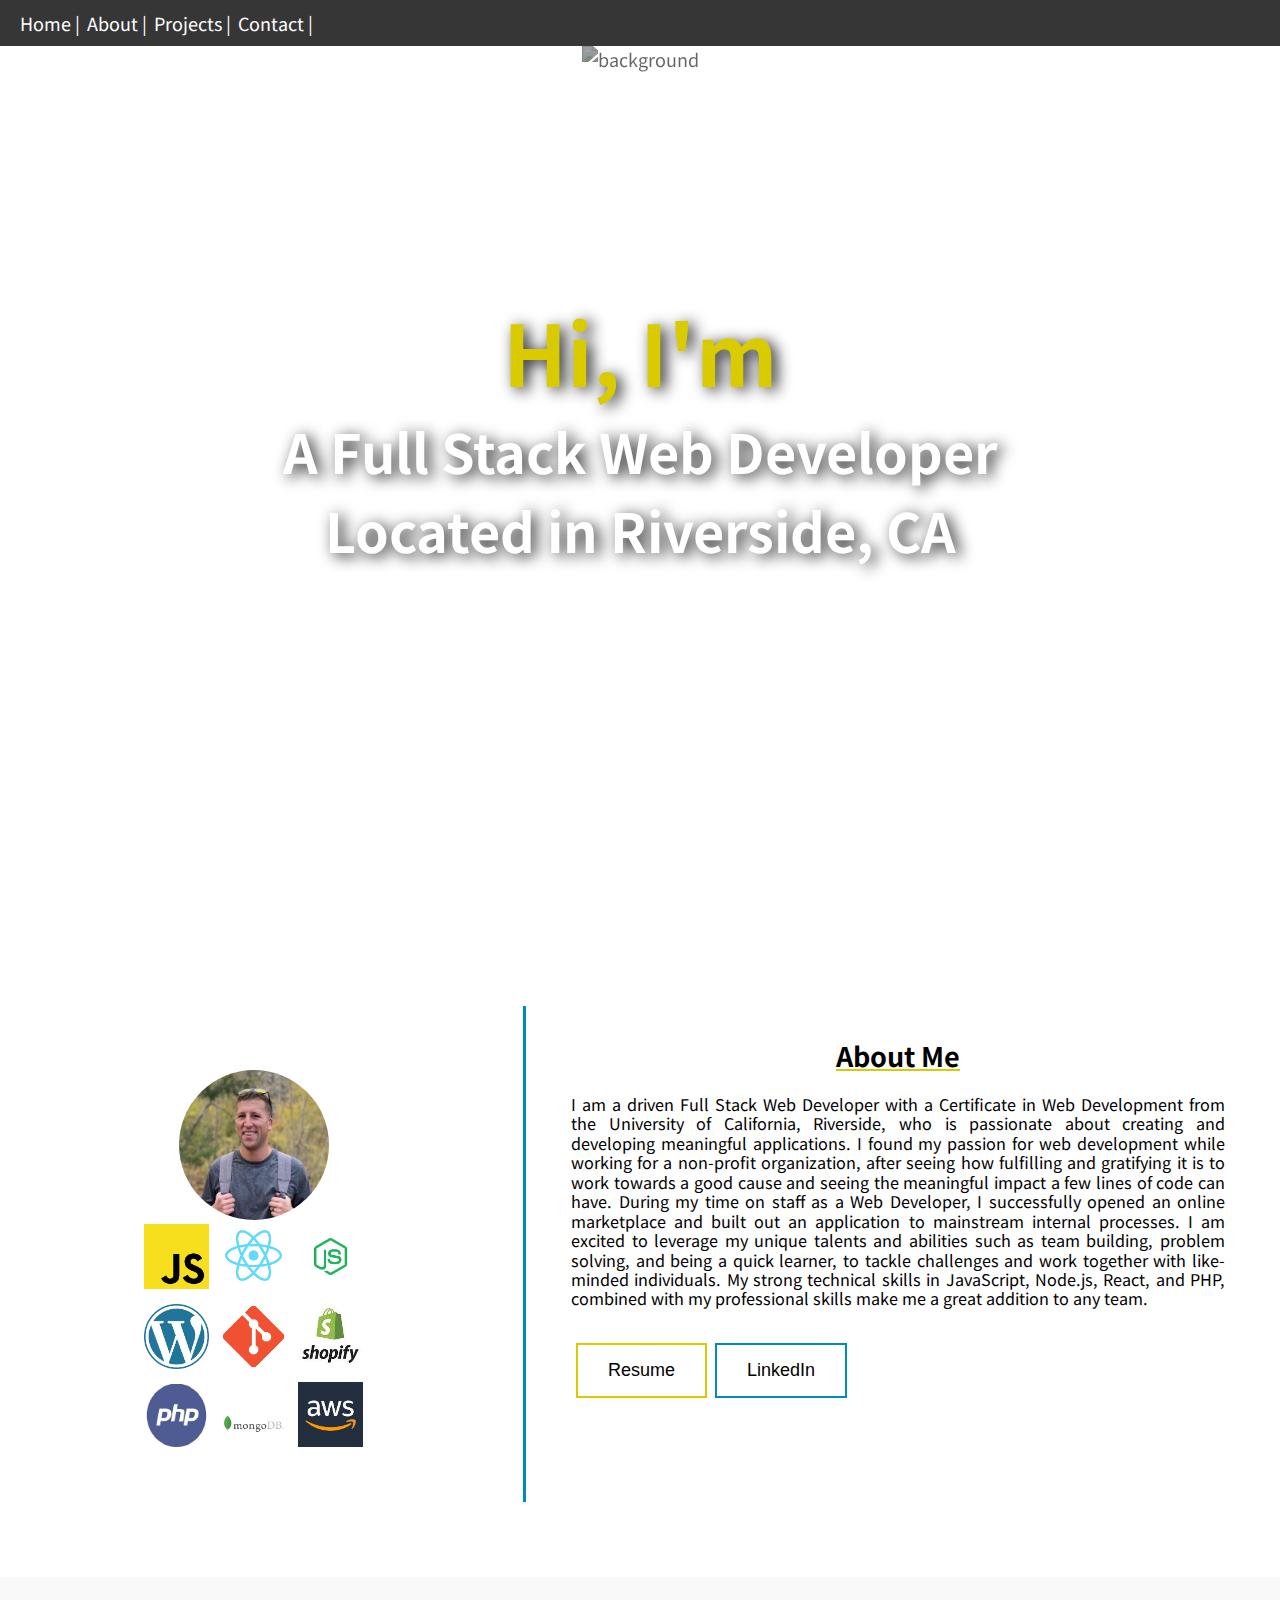
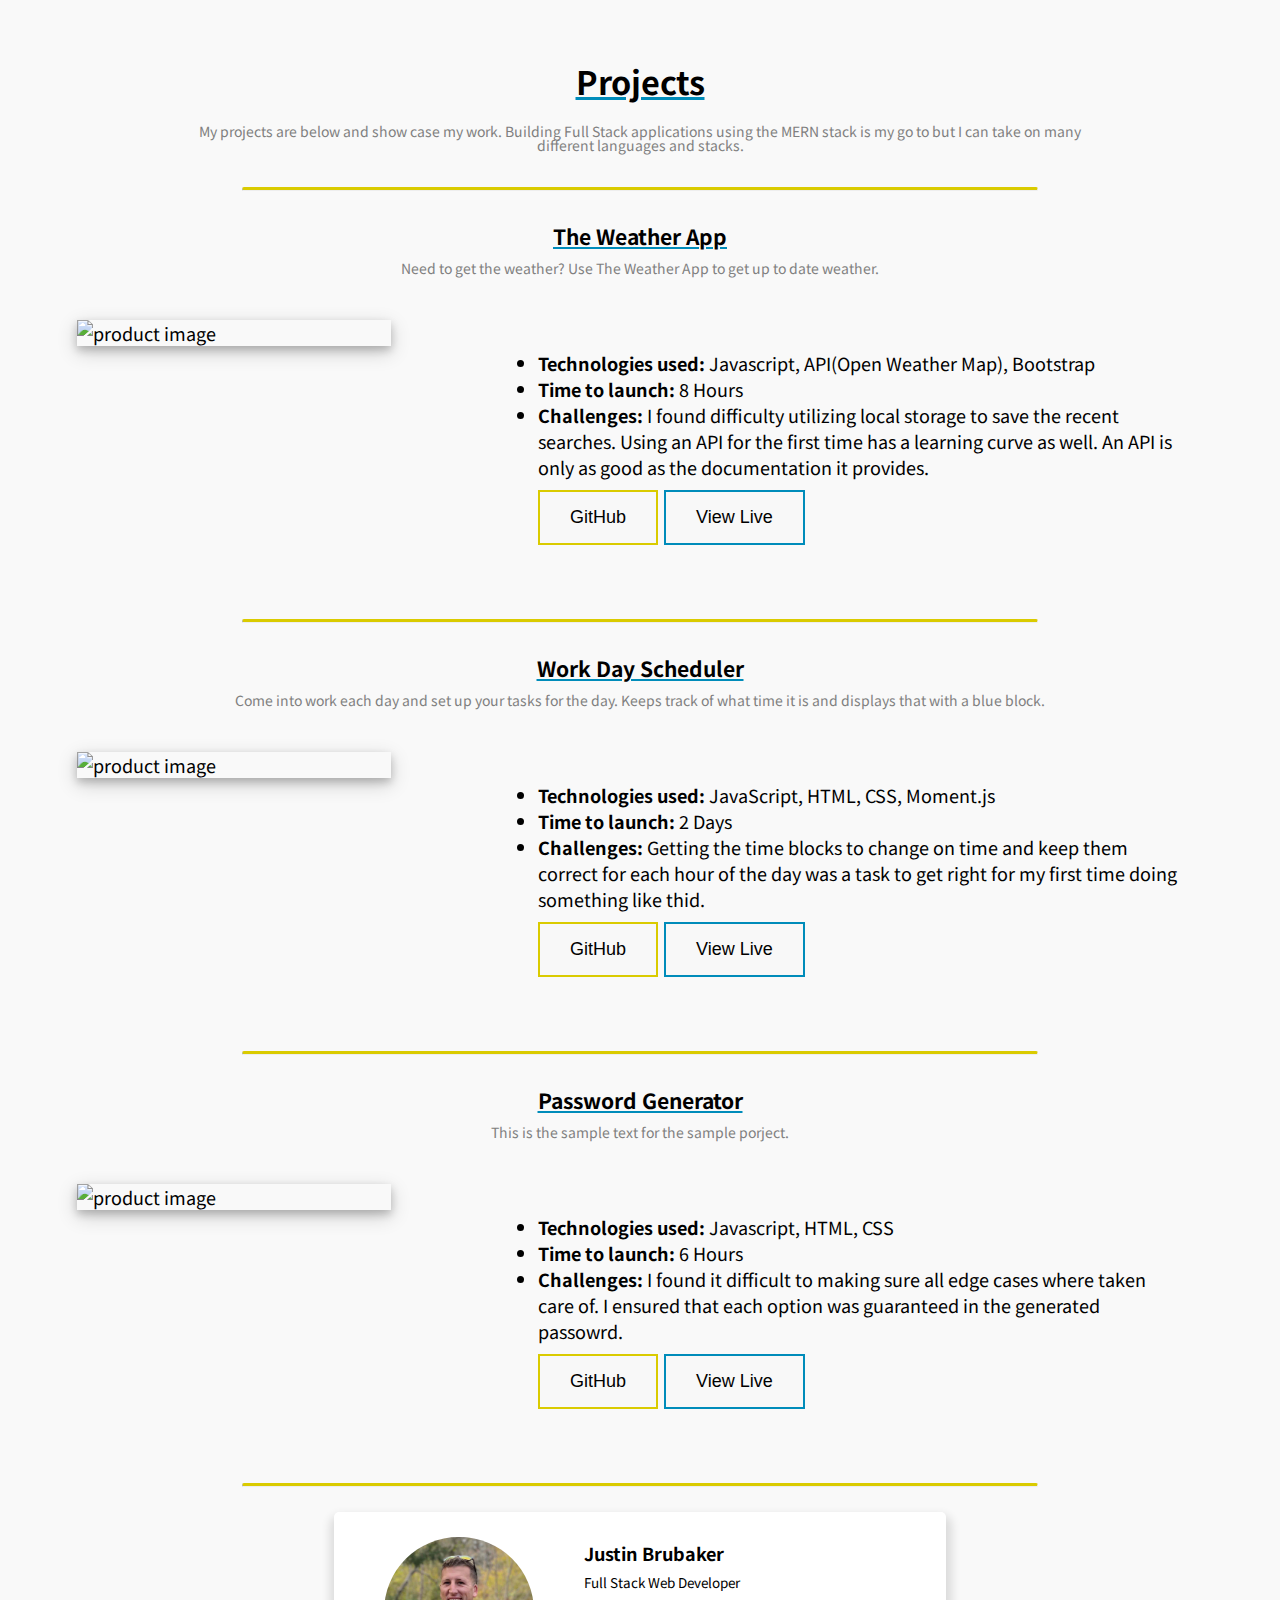
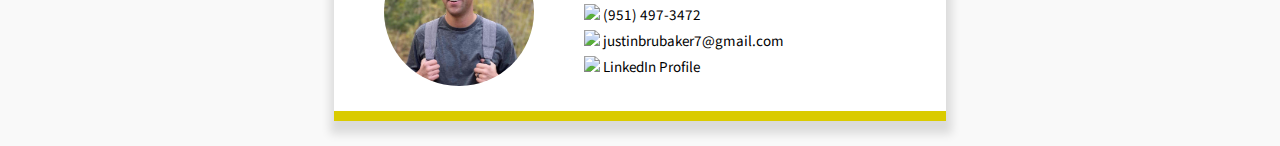
==== index.html @ 503195ec "links fixed" ====
<!DOCTYPE html>
<html lang="en">

<head>
    <meta charset="UTF-8">
    <meta name="viewport" content="width=device-width, initial-scale=1.0">
    <link href="./style/style.css" rel="stylesheet" type="text/css">
    <link rel="shortcut icon" type="image/jpg" href="./assets/favicon-32x32.png" />
    <link rel="stylesheet" href="https://use.fontawesome.com/releases/v5.15.3/css/all.css" integrity="sha384-SZXxX4whJ79/gErwcOYf+zWLeJdY/qpuqC4cAa9rOGUstPomtqpuNWT9wdPEn2fk" crossorigin="anonymous">
    <title>Justin Brubaker's Portfolio</title>
</head>

<body>
    <header>

        <nav>
            <a class="mobile-nav"></a>
            <ul>
                <li><a href="#top">Home</a></li>
                <li><a href="#about">About</a></li>
                <li><a href="#projects">Projects</a></li>
                <li><a href="#contact">Contact</a></li>
            </ul>
        </nav>

    </header>
    <div class="back">
        <div class="title">
            <h1 id="Main-title" class=""></h1>
            <h2 class="web-dev">A Full Stack Web Developer</h2>
            <h2 class="web-dev">Located in Riverside, CA</h2>
            <div class="arrow bounce">
                <a class="fas fa-angle-down fa-2x" id="arrow-link" href="#about"></a>
            </div>
        </div>
        <img class="background"
            src="https://images.unsplash.com/photo-1517148815978-75f6acaaf32c?ixlib=rb-1.2.1&ixid=MXwxMjA3fDB8MHxwaG90by1wYWdlfHx8fGVufDB8fHw%3D&auto=format&fit=crop&w=1350&q=80"
            alt="background">

    </div>

    <main>
        <section id="about">
            <div class="about-right">
                <h2>About Me</h2>
                <p>I am a driven Full Stack Web Developer with a Certificate in Web Development from the University of California,
                    Riverside, who is passionate about creating and developing meaningful applications. I found my passion for web
                    development while working for a non-profit organization, after seeing how fulfilling and gratifying it is to work
                    towards a good cause and seeing the meaningful impact a few lines of code can have. During my time on staff as a Web
                    Developer, I successfully opened an online marketplace and built out an application to mainstream internal
                    processes. I am excited to leverage my unique talents and abilities such as team building, problem solving, and
                    being a quick learner, to tackle challenges and work together with like-minded individuals. My strong technical
                    skills in JavaScript, Node.js, React, and PHP, combined with my professional skills make me a great addition to any
                    team. </p>

                <a href="#" target="_blank"><button class="button button1">Resume</button></a>
                <a href="https://www.linkedin.com/in/justin-brubaker-a78b80203/" target="_blank"> <button class="button button2">LinkedIn</button></a>
            </div>
            <div class="about-left">
                <h2 class="title-hidden">About Me</h2>
                <img src="./assets/myPhoto.jpg" alt="Justin Brubaker Photo" class="my-photo">

                <div class="gallery">
                    <img src="./assets/Javascript.png">
                    <img src="./assets/React.png">
                    <img src="./assets/nodeJS2.png">
                    <img src="./assets/wordpress.png">
                    <img src="./assets/git.png">
                    <img src="./assets/shopify.jfif">
                    <img src="./assets/php.png">
                    <img src="./assets/mongo.png">
                    <img src="./assets/aws.jfif">
                </div>
            </div>
        </section>
        <section class="projects">

            <h2 id="projects">Projects</h2>
            <p>My projects are below and show case my work. Building Full Stack applications using the MERN stack is
                my
                go to but I can take on many different languages and stacks.</p>
            <hr class="rounded">
            <div class="container">
                <h3>The Weather App</h3>
                <p>Need to get the weather? Use The Weather App to get up to date weather.</p>
                <div class="project-left">
                    <img src="assets\weatherDashboard mocup.png" alt="product image" class="product-img-1">
                </div>
                <div class="project-right">
                    <ul>
                        <li><strong>Technologies used:</strong> Javascript, API(Open Weather Map), Bootstrap</li>
                        <li><strong>Time to launch:</strong> 8 Hours</li>
                        <li><strong>Challenges:</strong> I found difficulty utilizing local storage to save the recent searches. 
                            Using an API for the first time has a learning curve as well. An API is only as good as the documentation it provides.
                        </li>
                    </ul>
                    <a href="https://github.com/JustinBrubaker7/Weather-Dashboard" target="_blank"><button class="button button1">GitHub</button></a>
                    <a href="https://justinbrubaker7.github.io/Weather-Dashboard/" target="_blank"><button class="button button2">View Live</button></a>
                </div>
            </div>
            <hr class="rounded">

            <div class="container">
                <h3>Work Day Scheduler</h3>
                <p>Come into work each day and set up your tasks for the day. Keeps track of what time it is and displays that with a blue block.</p>
                <div class="project-left">
                    <img src="https://media.giphy.com/media/N8yHnszrFJWX3sj7Jh/giphy.gif" alt="product image" class="product-img-1">
                </div>
                <div class="project-right">
                    <ul>
                        <li><strong>Technologies used:</strong> JavaScript, HTML, CSS, Moment.js</li>
                        <li><strong>Time to launch:</strong> 2 Days</li>
                        <li><strong>Challenges:</strong> Getting the time blocks to change on time and keep them correct for each hour of the day was a task to get right 
                            for my first time doing something like thid.
                        </li>
                    </ul>
                    <a href="https://github.com/JustinBrubaker7/Day-Planner" target="_blank"><button class="button button1">GitHub</button></a>
                    <a href="https://justinbrubaker7.github.io/Day-Planner/" target="_blank"><button class="button button2">View Live</button></a>
                </div>
            </div>
            <hr class="rounded">

            <div class="container">
                <h3>Password Generator</h3>
                <p>This is the sample text for the sample porject.</p>
                <div class="project-left">
                    <img src="https://media.giphy.com/media/FEXNQ1kunUDypLuLMf/giphy.gif" alt="product image" class="product-img-1">
                </div>
                <div class="project-right">
                    <ul>
                        <li><strong>Technologies used:</strong> Javascript, HTML, CSS</li>
                        <li><strong>Time to launch:</strong> 6 Hours</li>
                        <li><strong>Challenges:</strong> I found it difficult to making sure all edge cases where taken care of. 
                            I ensured that each option was guaranteed in the generated passowrd.

                        </li>
                    </ul>
                    <a href="https://github.com/JustinBrubaker7/Password-Generator" target="_blank"><button class="button button1">GitHub</button></a>
                    <a href="https://justinbrubaker7.github.io/Password-Generator/" target="_blank"><button class="button button2">View Live</button></a>
                </div>
            </div>
            <hr class="rounded">
        </section>
        <section class="mini-projects">

        </section>
        <section class="tech">

        </section>
        <section id="contact" class="contact">
            <div class="contact-box">
                <img src="./assets/myPhoto.jpg" alt="me" class="my-photo">
                <h4>Justin Brubaker</h4>
                <p>Full Stack Web Developer</p>
                <ul>
                    <li><a href="tel:951-497-3472"><img src="https://img.icons8.com/ios/20/000000/apple-phone.png" />
                            (951) 497-3472</a></li>
                    <li><a href="mailto:justinbrubaker7@gmail.com"><img
                                src="https://img.icons8.com/ios/20/000000/apple-mail.png" />
                            justinbrubaker7@gmail.com</a></li>
                    <li><a href="https://www.linkedin.com/in/justin-brubaker-a78b80203/" target="_blank"><img src="https://img.icons8.com/ios/20/000000/linkedin.png" /> LinkedIn Profile</a>
                    </li>
                </ul>
            </div>
        </section>
    </main>
    <footer>

    </footer>

</body>

<script src="http://code.jquery.com/jquery-1.11.3.min.js"></script>
<script src="main.js"></script>
</html>
---- style/style.css ----
@import url('https://fonts.googleapis.com/css2?family=Poppins:wght@300;400;500;600&display=swap');
@import url('https://fonts.googleapis.com/css2?family=Noto+Sans+JP:wght@300;500;900&family=Poppins:wght@300;400;500;600&display=swap');


* {
  padding: 0;
  margin: 0;
  scroll-behavior: smooth;
}

:root {
  --yellow: rgb(218, 203, 0);
  --blue: #008cba;
  --eggshell: rgba(248, 248, 248, 0.829);
}

body {
  /* background-color: rgb(233, 233, 233); */
  font-family: 'Noto Sans JP', sans-serif;
  width: 100%;
  font-size: 18px;
}


main {
  width: 100%;
  overflow: hidden;
}

/**********************
nav section
***********************/

header {
  background-color: rgb(54, 54, 54);
}

.contact-header {
  float: right;
  display: flex;
  justify-content: flex-end;
}

.contact-header li {
  list-style: none;
  padding: 10px 10px 10px 5px;
}

.contact-header li a {
  text-decoration: none;
  color: white;
  font-size: 75%;
}

/* Styling for the nav bar*/
/* nav {
} */

/* header{
  position: fixed;
  top: 0;
} */

nav ul {
  margin-left: 15px;
  padding: 10px 5px;
}

nav ul li {
  display: inline;
  list-style: none;
  padding: 0 3px 0 0;
}

nav ul li a {
  text-decoration: none;
  color: white;
}

nav ul li::after {
  content: " |";
  color: white;
}

li a:hover {
  color: grey;
}

.background::after {
  content: "";
  clear: both;
  display: table;
}

/**********************
Background image section
***********************/

.back {
  position: relative;
  text-align: center;
  height: 100vh;
  width: 100%;
  overflow: hidden;
}

.background {
  width: 100%;
  filter: brightness(40%);
}

.title {
  position: absolute;
  top: 55%;
  left: 50%;
  transform: translate(-50%, -50%);
  text-shadow: 5px 3px 15px rgb(27, 27, 27);

  color: white;
  width: 70%;
  z-index: 2;
}

.title h1 {
  color: var(--yellow);
  font-size: 470%;
}

.title h2 {
  font-size: 300%;
}
.back img {
  object-fit: cover;
  opacity: 0.6;
  height: 100%;
}

/**********************
about section
***********************/

.my-photo {
  width: 150px;
  border-radius: 400px;
  object-fit: cover;
}

.about-right {
  float: right;
  padding: 30px 20px 100px 20px;
  border-left: 3px solid var(--blue);
  width: 55%;
  margin: 0 10px;
}

.about-right h2 {
  text-align: center;
  text-decoration: underline var(--yellow);
  padding: 0 0 20px;
  margin-top: 0;
}

.about-right p {
  line-height: 1.2;
  font-size: 90%;
  text-align: justify;
  padding-bottom: 30px;
  padding: 0 25px 30px 25px;
}

/************/
.about-left {
  float: right;
  width: 30%;
  padding: 25px;
  margin: auto;
}

.about-left .my-photo {
  position: relative;
  margin-left: 75px;
  left: auto;
  right: auto;
}

.gallery img {
  height: auto;
  width: 65px;
  position: relative;
  left: 15%;
  margin: 4px;
}
.gallery {
  margin-top: 10px;
  width: 240px;
  clear: both;
}

.title-hidden {
  visibility: hidden;
}

#about {
  background-color: white;
  margin: 60px 0 75px 0;
}

#about::after {
  content: "";
  clear: both;
  display: table;
}

/* Button styling */
.button {
  border: none;
  color: var(--eggshell);
  padding: 15px 30px;
  text-align: center;
  text-decoration: none;
  display: inline-block;
  font-size: 18px;
  margin: 4px 2px;
  transition-duration: 0.4s;
  cursor: pointer;
}

.button a {
  text-decoration: none;
}

.button1 a,
.button2 a {
  color: black;
}


.button1 {
  background-color: white;
  color: black;
  border: 2px solid var(--yellow);
  margin-left: 30px;
}

.button1:hover {
  background-color: var(--yellow);
  color: white;
}

.projects .button1 {
  background-color: var(--eggshell);
  color: black;
  border: 2px solid var(--yellow);
  margin: 10px 0 0 0;
}

.projects .button2 {
  background-color: var(--eggshell);
  color: black;
  border: 2px solid var(--blue);
}

.button2 {
  background-color: white;
  color: black;
  border: 2px solid var(--blue);
}

.button2:hover {
  background-color: var(--blue);
  color: white;
}

/**********************
Projects section
***********************/

.projects {
  padding-top: 50px;
  margin: 50px 0 0 0;
  background-color: var(--eggshell);
}
.projects h2 {
  text-align: center;
  text-decoration: underline var(--blue);
  margin: 10px 0 0 0;
  font-size: 180%;
  padding: 20px 0 10px;
}

.projects p {
  line-height: 1;
  font-size: 14px;
  text-align: center;
  padding: 10px 15%;
  color: grey;
  margin: 0 0 25px;
}

hr.rounded {
  border-top: 3px solid var(--yellow);
  border-radius: 5px;
  width: 62%;
  margin: auto;
  clear: both;
}

.projects h3 {
  text-align: center;
  margin: 30px 0 0 0;
  text-decoration: underline var(--blue);
}

.product-img-1 {
  display: block;
  margin-left: auto;
  margin-right: auto;
  width: 70%;
  box-shadow: 0 4px 8px 0 rgba(0, 0, 0, 0.2), 0 6px 20px 0 rgba(0, 0, 0, 0.19);
}

.project-left {
  float: left;
  width: 35%;
  padding: 10px;
  margin: auto;
}

.project-right {
  float: left;
  padding: 10px 20px 20px 60px;
  /* border-left: 3px solid rgb(218, 203, 0, 0.1); */
  width: 50%;
  margin: 30px 10px 50px;
}

.project-right::after {
  clear: both;
}

/**********************
Contact section
***********************/

.contact {
  display: flex;
  width: 100%;
  justify-content: center;
  align-items: center;
  background-color: var(--eggshell);
}

.contact-box {
  background-color: white;
  padding: 25px 50px;
  border-radius: 5px 5px 0 0;
  border-bottom: 10px solid var(--yellow);
  width: 40%;
  text-align: left;
  box-shadow: 1px 8px 10px 5px rgba(0, 0, 0, 0.12);
  margin: 25px 0;
}

.my-photo {
  float: left;
  margin-right: 50px;
}

.contact-box ul li {
  list-style-type: none;
}

.contact-box ul li a {
  text-decoration: none;
  color: black;
}

.contact-box ul li a img {
  align-items: center;
}

.contact-box ul li a:hover {
  color: grey;
}
.contact-box h4,
.contact-box p,
.contact-box ul li {
  padding: 3px;
}

.contact-box p {
  margin-bottom: 6px;
}

.contact-box p,
.contact-box ul li {
  font-size: 75%;
}

/*    This is the typing animated effect*/
.web-dev {
  color: white;
  text-transform: none;
  animation: fadeIn ease-in 10s;
  -webkit-animation: fadeIn ease 10s;
  }
  
  @keyframes fadeIn {
  0% {opacity:0;}
  30% {opacity:0;}
  70% {opacity:0.9;}
  100% {opacity:1;}
  }
  
  @-moz-keyframes fadeIn {
  0% {opacity:0;}
  30% {opacity:0;}
  100% {opacity:1;}
  }
  
  @-webkit-keyframes fadeIn {
  0% {opacity:0;}
  30% {opacity:0;}
  100% {opacity:1;}
  }
  
  @-o-keyframes fadeIn {
  0% {opacity:0;}
  30% {opacity:0;}
  100% {opacity:1;}
  }
  
  @-ms-keyframes fadeIn {
  0% {opacity:0;}
  30% {opacity:0;}
  100% {opacity:1;}
  }

  /* Anitmated mouse scrolldown */

#arrow-link {
  color: white; 
  text-decoration: none; 
 }

.arrow {
 text-align: center;
 margin: 25% 0 8% 0;
}
.bounce {
 -moz-animation: bounce 2s infinite;
 -webkit-animation: bounce 2s infinite;
 animation: bounce 2s infinite;
}

@keyframes bounce {
 0%, 20%, 50%, 80%, 100% {
   transform: translateY(0);
 }
 40% {
   transform: translateY(-30px);
 }
 60% {
   transform: translateY(-15px);
 }
}

.hide {
 display: none;
}

.see {
 display: block;
}

/***********************************************************************************/
@media screen and (max-width: 768px) {


  body {
    width: 100%;
    margin: 0;
    padding: 0;
  }

  header nav{
    display: flex;
    justify-content: center;
  }


  nav ul {
    margin-left: 0;
    padding: 5px;
  }

  #about {
    width: 100%;
    display: flex;
    flex-direction: column-reverse;
    margin: 30px 0 30px 0;
  }
  .about-right {
    float: none;
    width: 100%;
    border: none;
    margin: 0;
    padding: 0;
    display: flex;
    justify-content: center;
    align-items: center;
    flex-direction: column;
  }

  .about-right p {
    margin: 0;
    padding: 0 8% 30px 8%;
    font-size: 100%;
  }
  .about-left {
    float: none;
    width: 100%;
    padding: 0;
    margin: 20px 0 0 0;
    justify-content: center;
    display: flex;
    align-items: center;
    flex-direction: column;
  }
  .about-left .my-photo {
    position: relative;
    left: auto;
    right: auto;
    margin: 0;
  }

  .about-right .button {
    width: 98%;
    font-size: 24px;
  }

  .about-right .button1 {
    margin-left: 0;
  }

  .about-left .my-photo {
    position: relative;
    left: 0;
    margin-right: 0;
  }

  .gallery {
    padding: 0;
  }

  .gallery img {
    left: 0;
    margin: 5px;
  }

  .title-hidden {
    visibility: visible;
    text-align: center;
    text-decoration: underline var(--yellow);
    padding: 0 0 20px;
    margin-top: 0;
    font-size: 200%;
  }

  .about-right h2 {
    visibility: hidden;
  }

  .title {
    position: absolute;
    top: 45%;
    left: 50%;
    transform: translate(-50%, -50%);
    text-shadow: 5px 3px 15px rgb(27, 27, 27);
    width: 90%;
  }

  .title h1 {
    font-size: 300%;
  }

  .title h2 {
    font-size: 200%;
  }


/*  Projects section */

  .projects p {
    padding: 10px 8%;
    font-size: 18px;
    margin: 0 0 10px;
  }

    .project-left {
      float: none;
      width: 99%;
      padding: 0;
      margin: 0;
  }

  .project-right{
    width: 80%;
    padding: 10px 10% 20px 10%;
  }

  .project-right ul li {
    padding: 5px;
    list-style: none;
    margin-left: 0;
  }

.projects h2{
  font-size: 200%;
}

  .projects h3 {
    margin: 70px 0 0 0;
    font-size: 140%;

}

.contact-box {
  width: 65%;
  margin: 70px 0 30px 0;
  display: flex;
  flex-direction: column;
  justify-content: center;
  align-items: center;
}

.my-photo {
  float: none;
  margin-right: 0;
}

.contact-box h4 {
  font-size: 120%;
}

.contact-box ul li {
  font-size: 80%;
}

}

@media screen and (min-width: 1300px) {
  .project-right {
    margin-bottom: 90px;
  }

  .project-left {
    width: 30%;
    margin-bottom: 30px;
  }
}
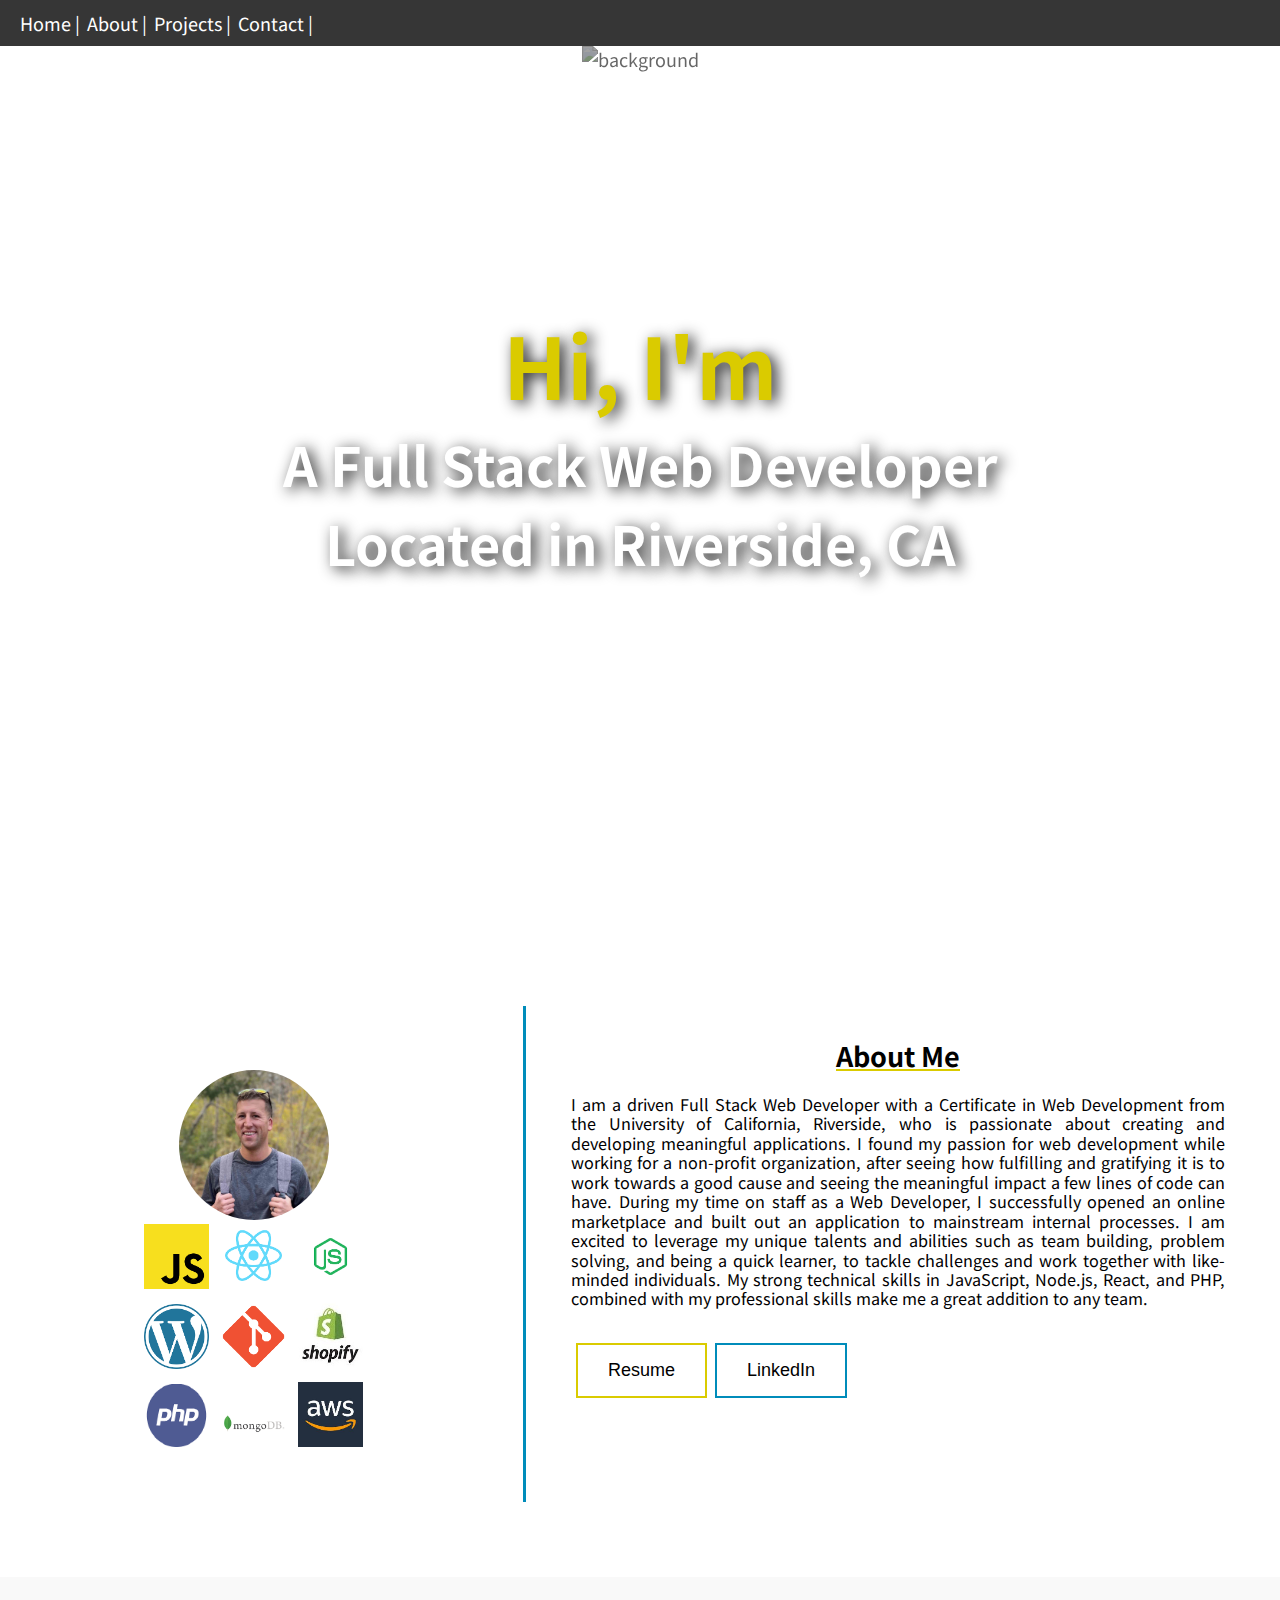
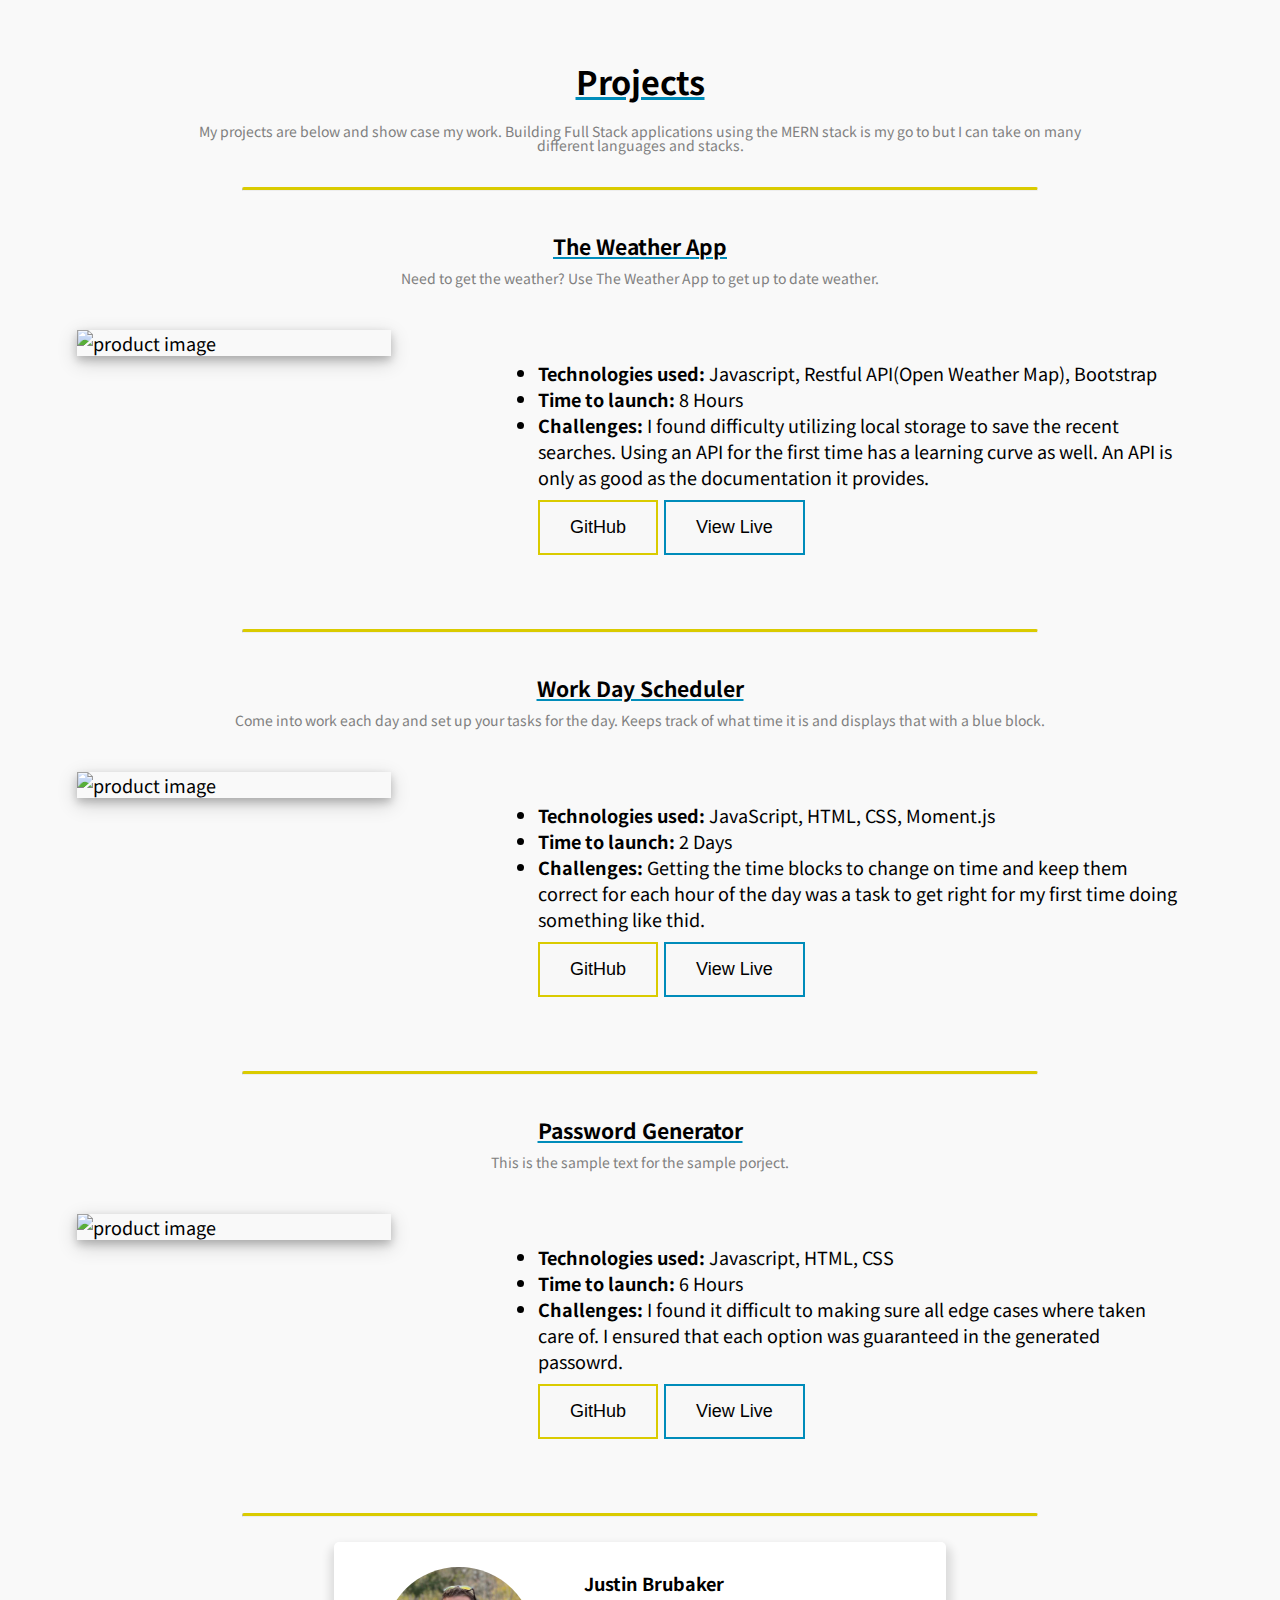
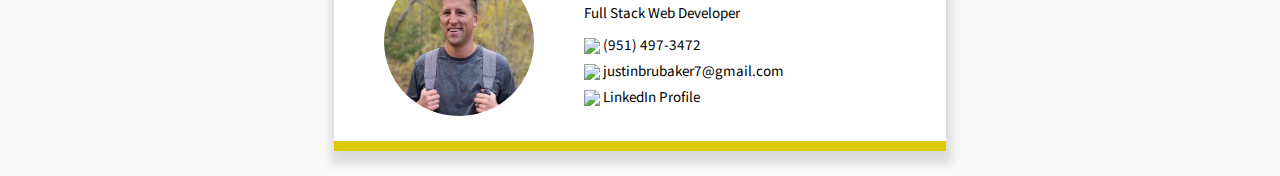
==== commit 55c65264: "added styling to projects, nav, and hero section" ====
--- a/index.html
+++ b/index.html
@@ -53,7 +53,7 @@
                     skills in JavaScript, Node.js, React, and PHP, combined with my professional skills make me a great addition to any
                     team. </p>
 
-                <a href="#" target="_blank"><button class="button button1">Resume</button></a>
+                <a href="#" target="_blank"></a><button class="button button1">Resume</button></a>
                 <a href="https://www.linkedin.com/in/justin-brubaker-a78b80203/" target="_blank"> <button class="button button2">LinkedIn</button></a>
             </div>
             <div class="about-left">
@@ -88,7 +88,7 @@
                 </div>
                 <div class="project-right">
                     <ul>
-                        <li><strong>Technologies used:</strong> Javascript, API(Open Weather Map), Bootstrap</li>
+                        <li><strong>Technologies used:</strong> Javascript, Restful API(Open Weather Map), Bootstrap</li>
                         <li><strong>Time to launch:</strong> 8 Hours</li>
                         <li><strong>Challenges:</strong> I found difficulty utilizing local storage to save the recent searches. 
                             Using an API for the first time has a learning curve as well. An API is only as good as the documentation it provides.
@@ -153,12 +153,12 @@
                 <h4>Justin Brubaker</h4>
                 <p>Full Stack Web Developer</p>
                 <ul>
-                    <li><a href="tel:951-497-3472"><img src="https://img.icons8.com/ios/20/000000/apple-phone.png" />
+                    <li><a class="contact-link" href="tel:951-497-3472"><img src="https://img.icons8.com/ios/20/000000/apple-phone.png" />
                             (951) 497-3472</a></li>
-                    <li><a href="mailto:justinbrubaker7@gmail.com"><img
+                    <li><a class="contact-link" href="mailto:justinbrubaker7@gmail.com"><img
                                 src="https://img.icons8.com/ios/20/000000/apple-mail.png" />
                             justinbrubaker7@gmail.com</a></li>
-                    <li><a href="https://www.linkedin.com/in/justin-brubaker-a78b80203/" target="_blank"><img src="https://img.icons8.com/ios/20/000000/linkedin.png" /> LinkedIn Profile</a>
+                    <li><a class="contact-link" href="https://www.linkedin.com/in/justin-brubaker-a78b80203/" target="_blank"><img src="https://img.icons8.com/ios/20/000000/linkedin.png" /> LinkedIn Profile</a>
                     </li>
                 </ul>
             </div>
--- a/style/style.css
+++ b/style/style.css
@@ -307,7 +307,7 @@
 
 .projects h3 {
   text-align: center;
-  margin: 30px 0 0 0;
+  margin: 40px 0 0 0;
   text-decoration: underline var(--blue);
 }
 
@@ -397,6 +397,11 @@
   font-size: 75%;
 }
 
+
+.contact-link img {
+  margin-bottom: -4px;
+}
+
 /*    This is the typing animated effect*/
 .web-dev {
   color: white;
@@ -445,7 +450,7 @@
 
 .arrow {
  text-align: center;
- margin: 25% 0 8% 0;
+ margin: 22% 0 8% 0;
 }
 .bounce {
  -moz-animation: bounce 2s infinite;
@@ -474,7 +479,7 @@
 }
 
 /***********************************************************************************/
-@media screen and (max-width: 768px) {
+@media screen and (max-width: 848px) {
 
 
   body {
@@ -492,8 +497,8 @@
   nav ul {
     margin-left: 0;
     padding: 5px;
-  }
-
+    margin: 5px;
+  }
   #about {
     width: 100%;
     display: flex;
@@ -534,8 +539,8 @@
     margin: 0;
   }
 
-  .about-right .button {
-    width: 98%;
+  .about-right .butaton {
+    width: 98% !important;
     font-size: 24px;
   }
 
@@ -647,15 +652,23 @@
   font-size: 80%;
 }
 
+.arrow {
+  margin: 26% 0 8% 0;
+ }
+
 }
 
 @media screen and (min-width: 1300px) {
   .project-right {
-    margin-bottom: 90px;
+    margin-bottom: 110px;
   }
 
   .project-left {
     width: 30%;
     margin-bottom: 30px;
   }
+
+  .arrow {
+    margin: 29% 0 8% 0;
+   }
 }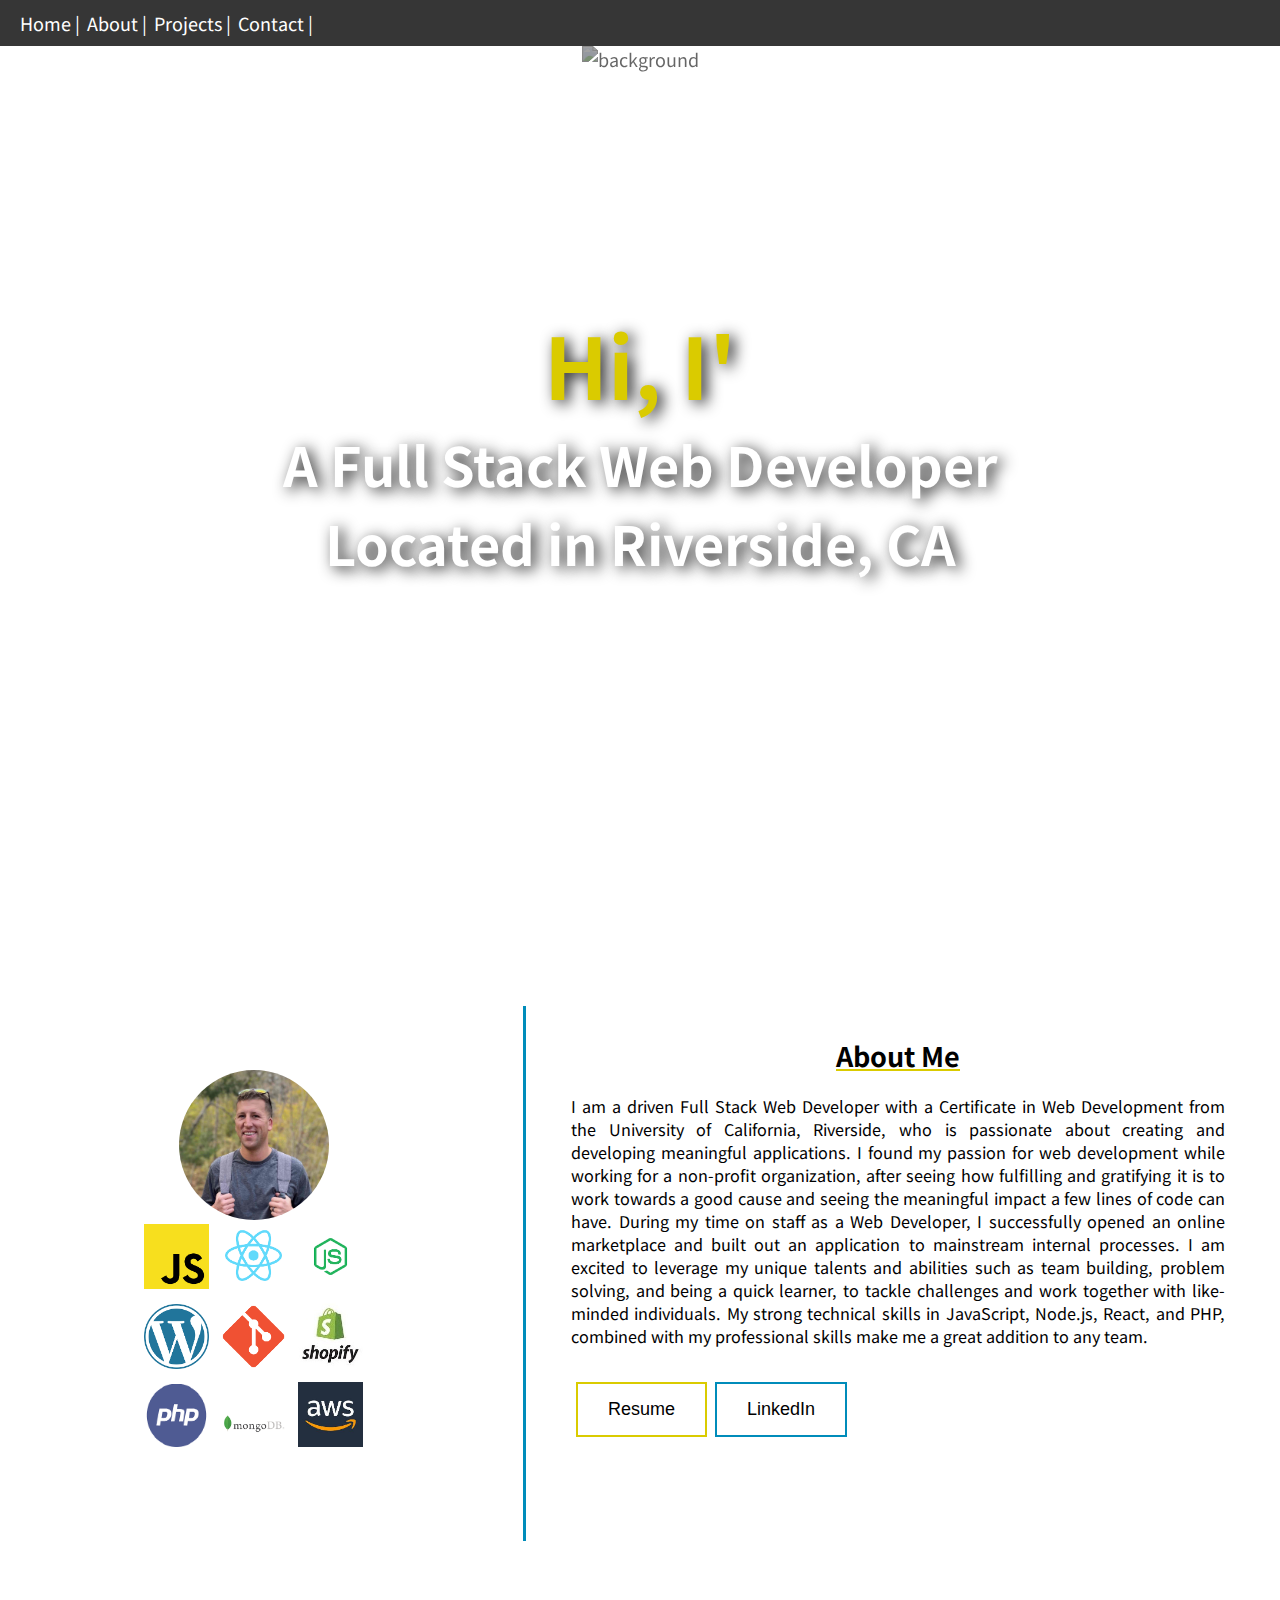
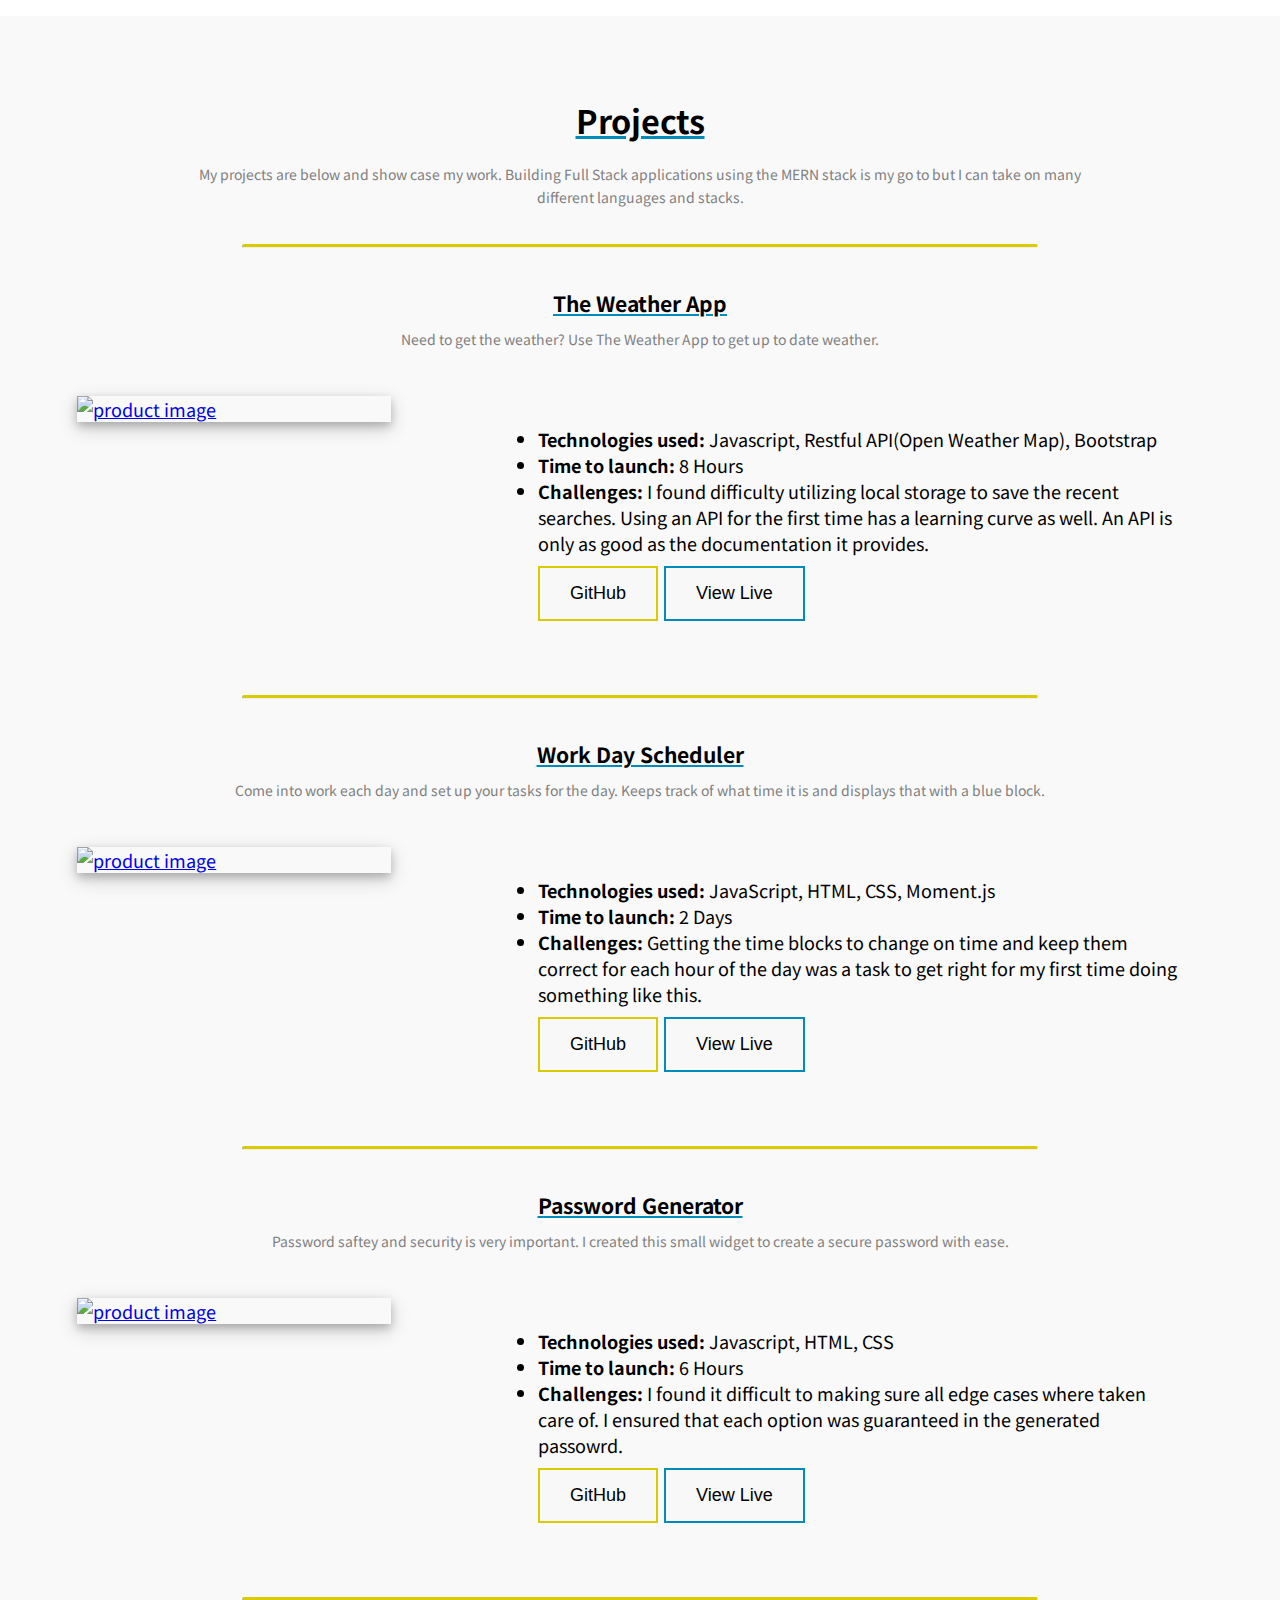
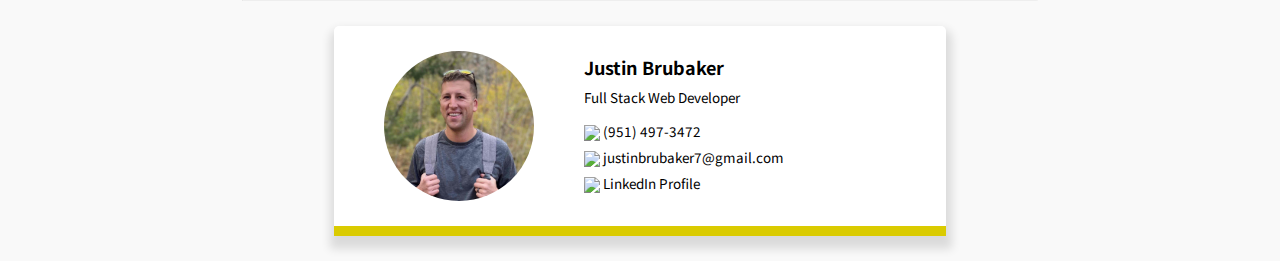
==== commit ece50855: "typos and text corrections" ====
--- a/index.html
+++ b/index.html
@@ -84,7 +84,9 @@
                 <h3>The Weather App</h3>
                 <p>Need to get the weather? Use The Weather App to get up to date weather.</p>
                 <div class="project-left">
+                    <a href="https://justinbrubaker7.github.io/Weather-Dashboard/" target="_blank">
                     <img src="assets\weatherDashboard mocup.png" alt="product image" class="product-img-1">
+                </a>
                 </div>
                 <div class="project-right">
                     <ul>
@@ -104,14 +106,16 @@
                 <h3>Work Day Scheduler</h3>
                 <p>Come into work each day and set up your tasks for the day. Keeps track of what time it is and displays that with a blue block.</p>
                 <div class="project-left">
+                    <a href="https://justinbrubaker7.github.io/Day-Planner/" target="_blank">
                     <img src="https://media.giphy.com/media/N8yHnszrFJWX3sj7Jh/giphy.gif" alt="product image" class="product-img-1">
+                </a>
                 </div>
                 <div class="project-right">
                     <ul>
                         <li><strong>Technologies used:</strong> JavaScript, HTML, CSS, Moment.js</li>
                         <li><strong>Time to launch:</strong> 2 Days</li>
                         <li><strong>Challenges:</strong> Getting the time blocks to change on time and keep them correct for each hour of the day was a task to get right 
-                            for my first time doing something like thid.
+                            for my first time doing something like this.
                         </li>
                     </ul>
                     <a href="https://github.com/JustinBrubaker7/Day-Planner" target="_blank"><button class="button button1">GitHub</button></a>
@@ -122,9 +126,11 @@
 
             <div class="container">
                 <h3>Password Generator</h3>
-                <p>This is the sample text for the sample porject.</p>
+                <p>Password saftey and security is very important. I created this small widget to create a secure password with ease.</p>
                 <div class="project-left">
-                    <img src="https://media.giphy.com/media/FEXNQ1kunUDypLuLMf/giphy.gif" alt="product image" class="product-img-1">
+                    <a href="https://justinbrubaker7.github.io/Password-Generator/" target="_blank">
+                    <img src="https://media.giphy.com/media/FEXNQ1kunUDypLuLMf/giphy.gif" alt="product image" class="product-img-1" href="https://justinbrubaker7.github.io/Password-Generator/" target="_blank">
+                </a>
                 </div>
                 <div class="project-right">
                     <ul>
--- a/style/style.css
+++ b/style/style.css
@@ -21,9 +21,13 @@
   font-size: 18px;
 }
 
+p {
+  line-height: 23px !important;
+}
+
 
 main {
-  width: 100%;
+  max-width: 100%;
   overflow: hidden;
 }
 
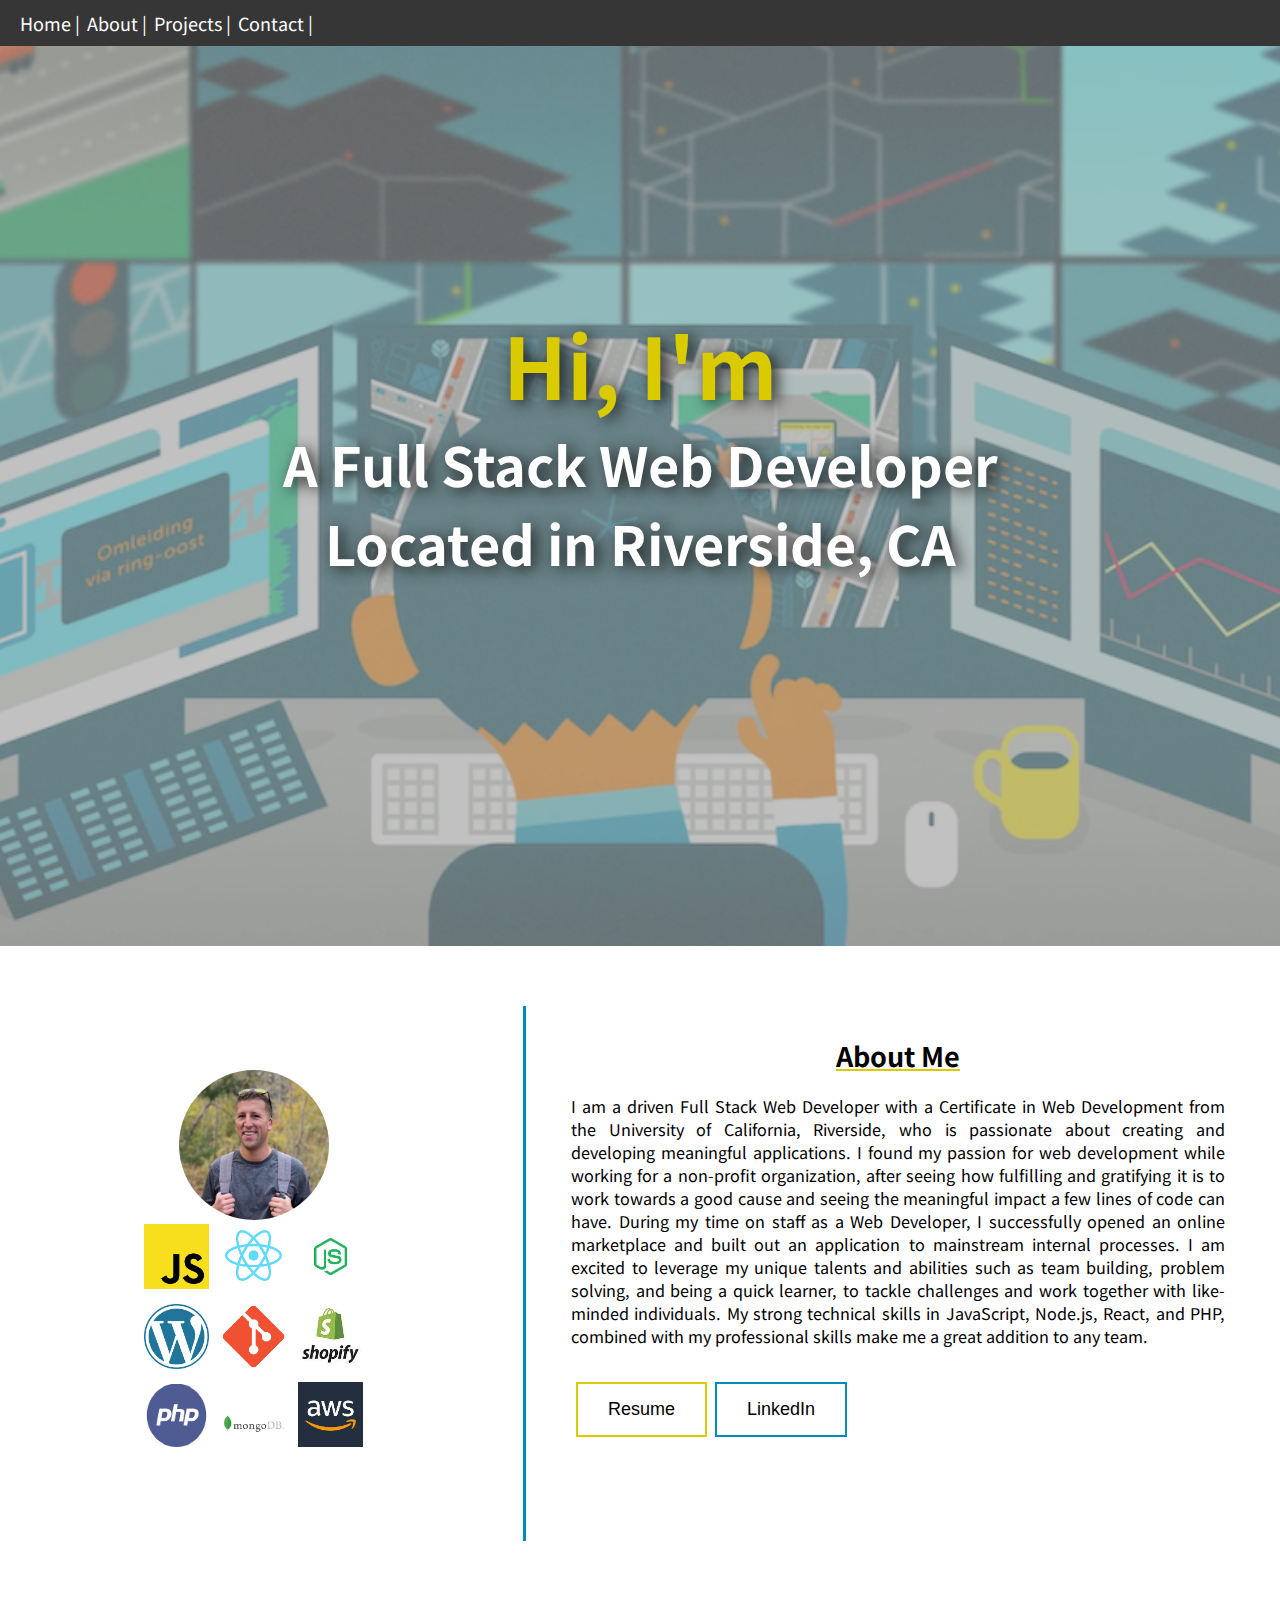
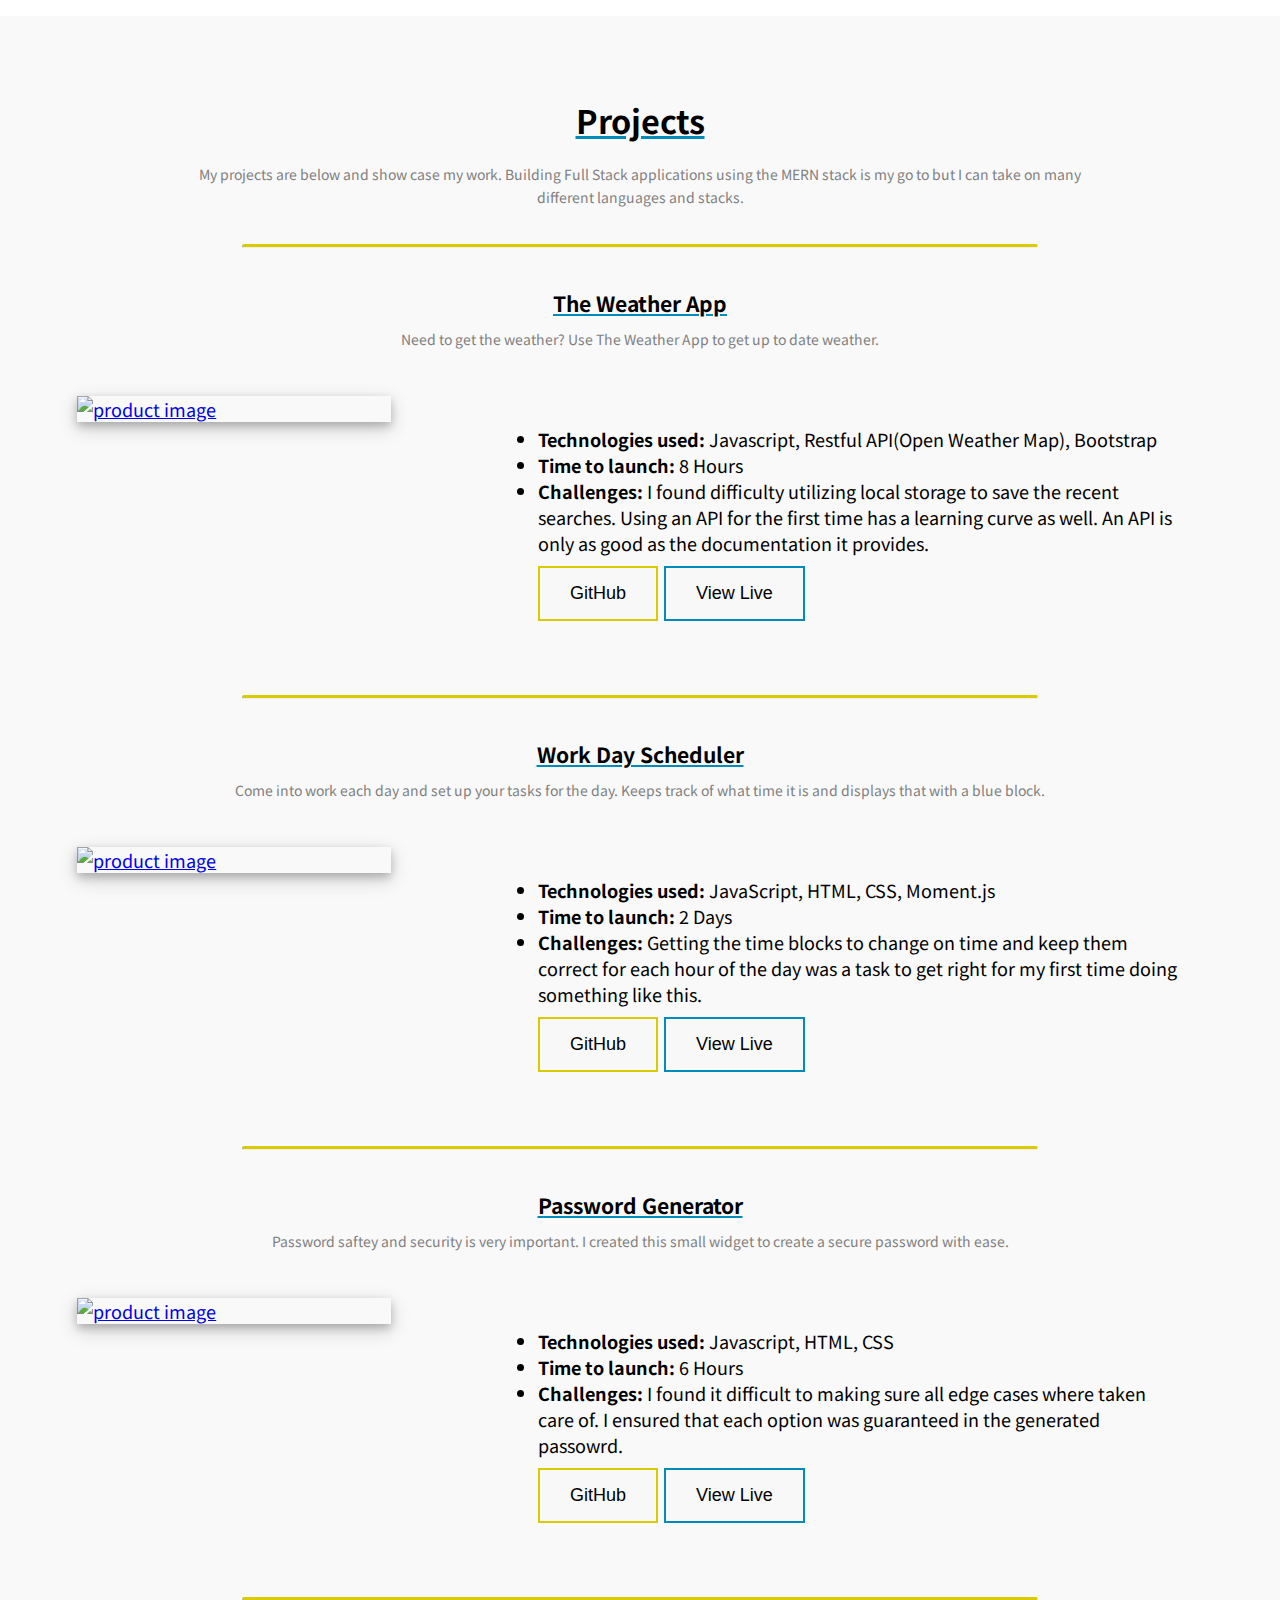
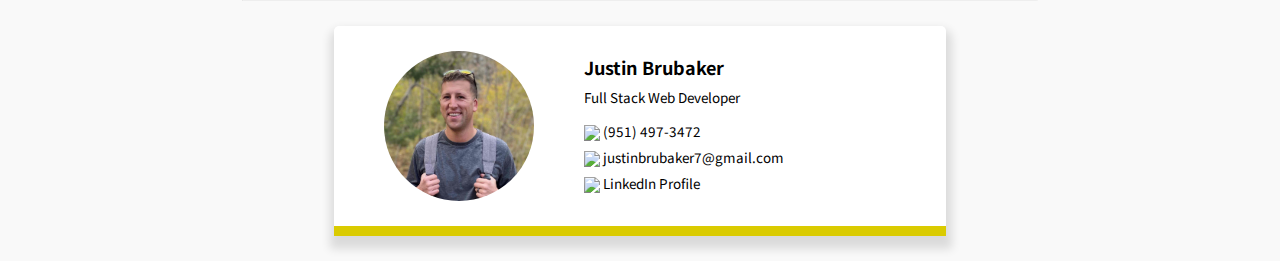
==== commit c31e0e20: "changed background" ====
--- a/index.html
+++ b/index.html
@@ -34,7 +34,7 @@
             </div>
         </div>
         <img class="background"
-            src="https://images.unsplash.com/photo-1517148815978-75f6acaaf32c?ixlib=rb-1.2.1&ixid=MXwxMjA3fDB8MHxwaG90by1wYWdlfHx8fGVufDB8fHw%3D&auto=format&fit=crop&w=1350&q=80"
+            src="assets\LRA_screenshot_14.png"
             alt="background">
 
     </div>
--- a/style/style.css
+++ b/style/style.css
@@ -110,7 +110,7 @@
 
 .background {
   width: 100%;
-  filter: brightness(40%);
+  filter: brightness(60%);
 }
 
 .title {
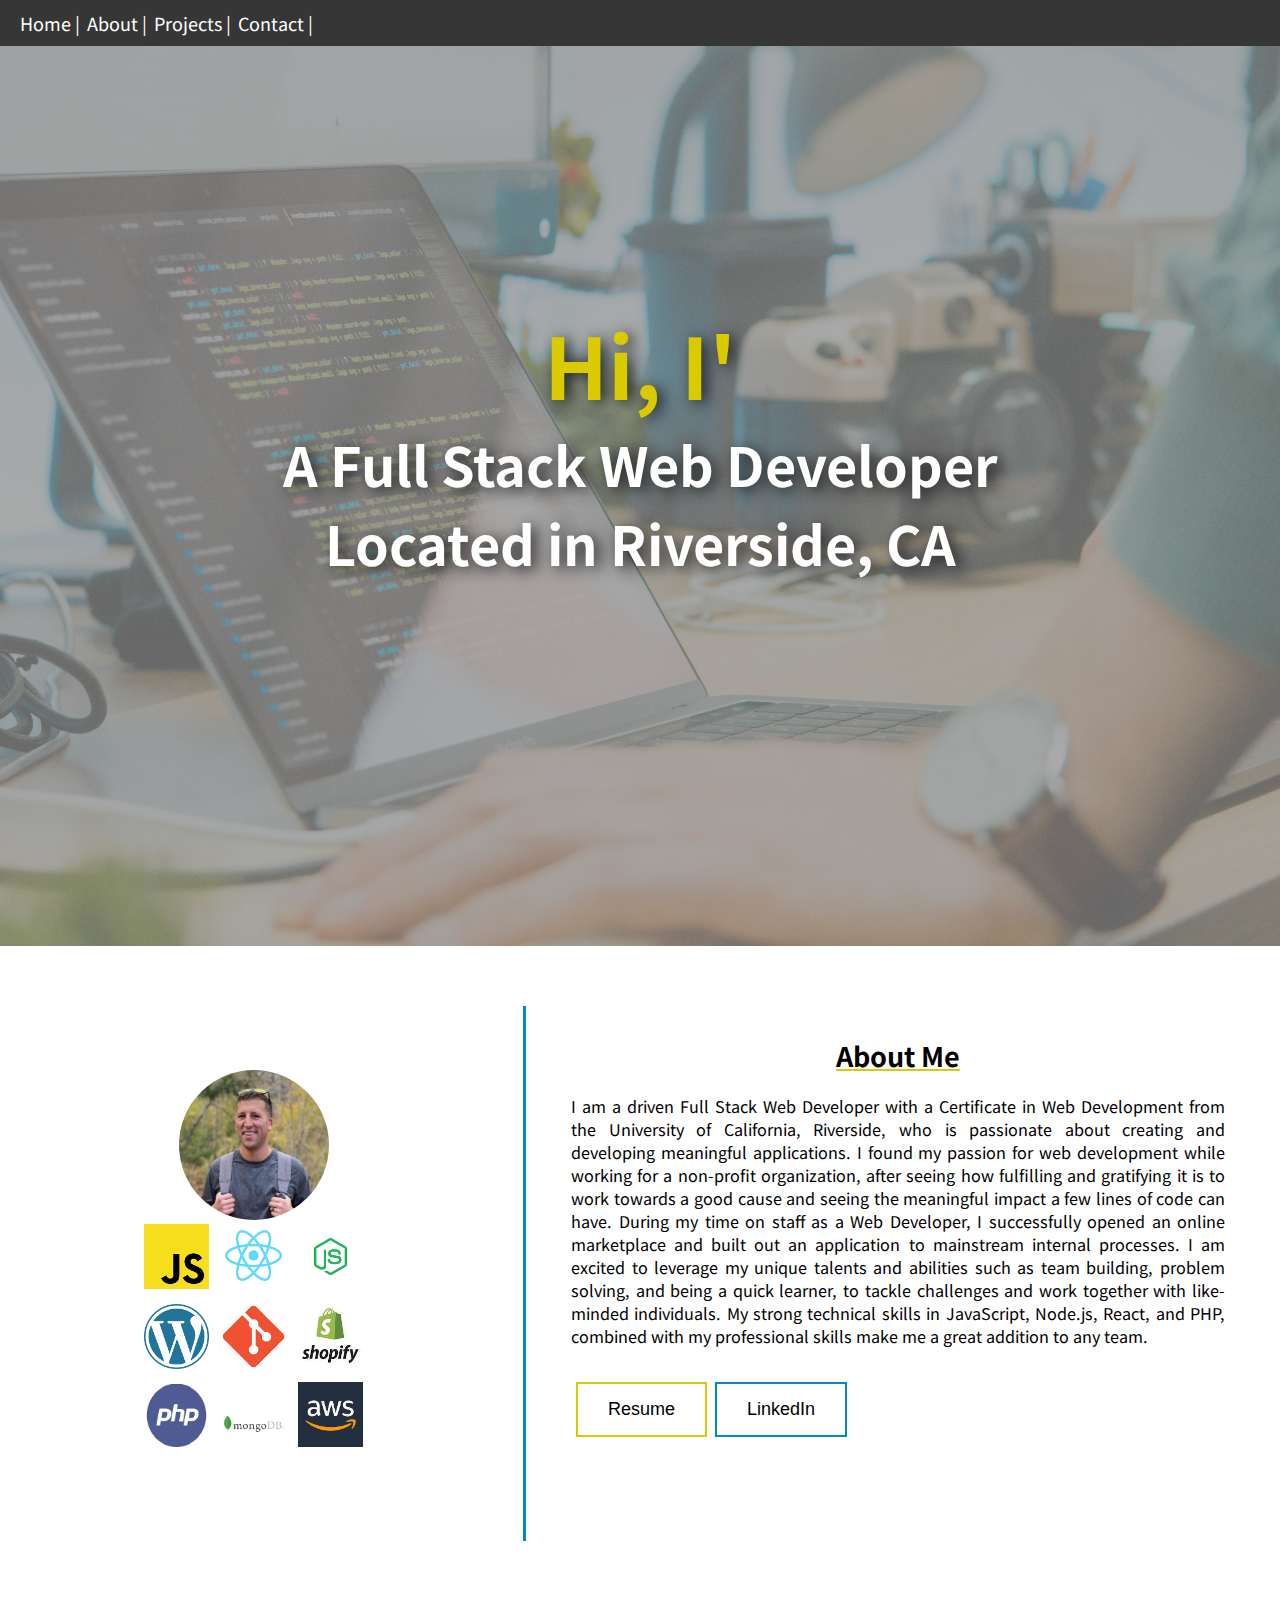
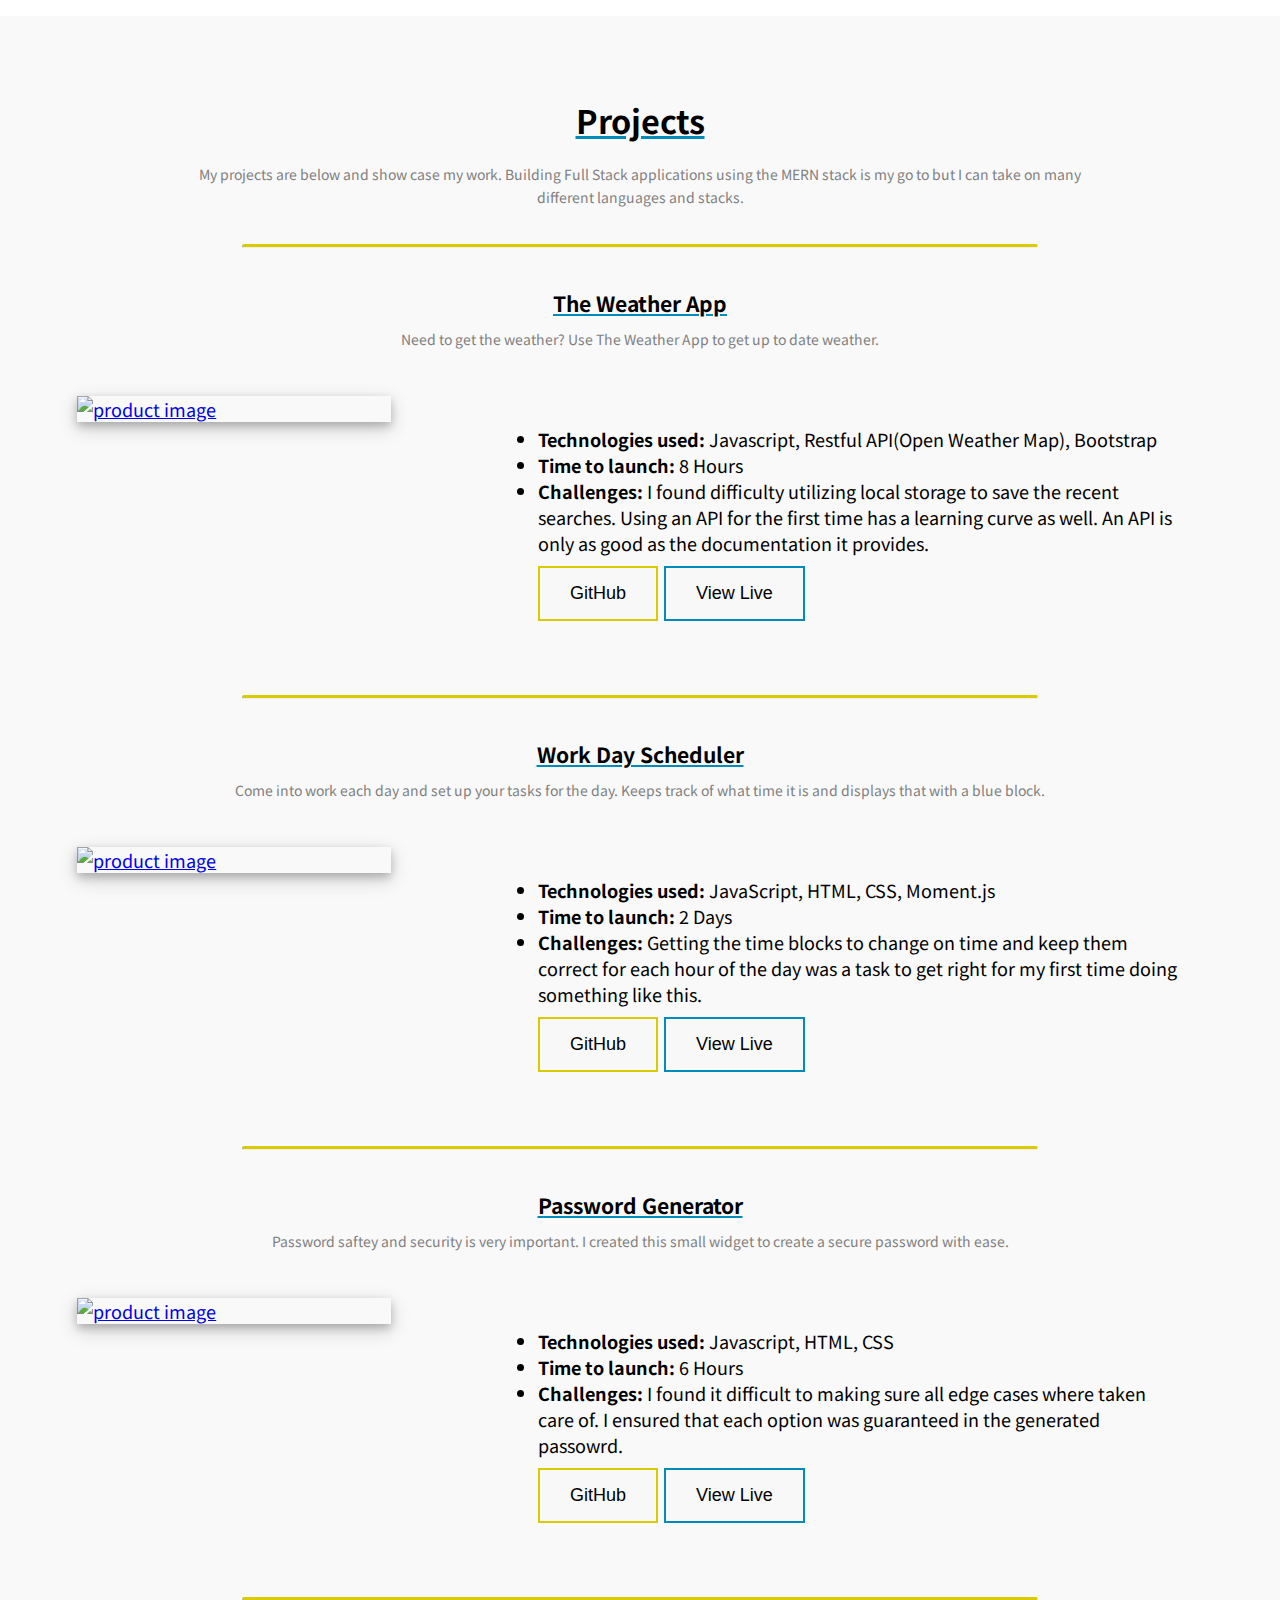
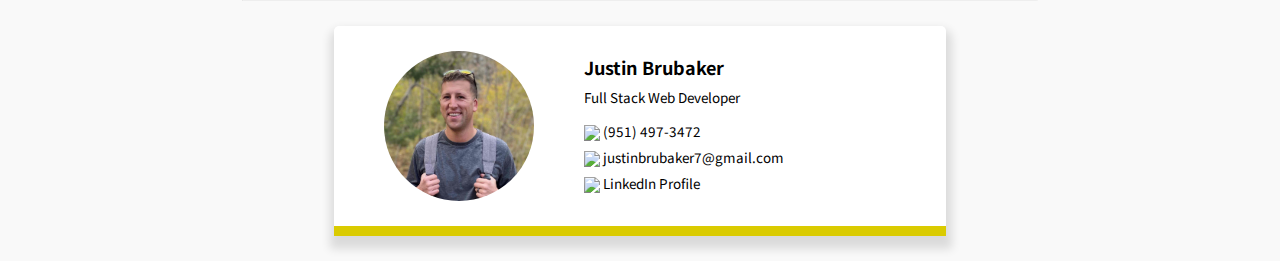
==== commit 82491289: "changed background" ====
--- a/index.html
+++ b/index.html
@@ -34,7 +34,7 @@
             </div>
         </div>
         <img class="background"
-            src="assets\LRA_screenshot_14.png"
+            src="assets\background.jpg"
             alt="background">
 
     </div>
--- a/style/style.css
+++ b/style/style.css
@@ -110,7 +110,7 @@
 
 .background {
   width: 100%;
-  filter: brightness(60%);
+  filter: brightness(45%);
 }
 
 .title {
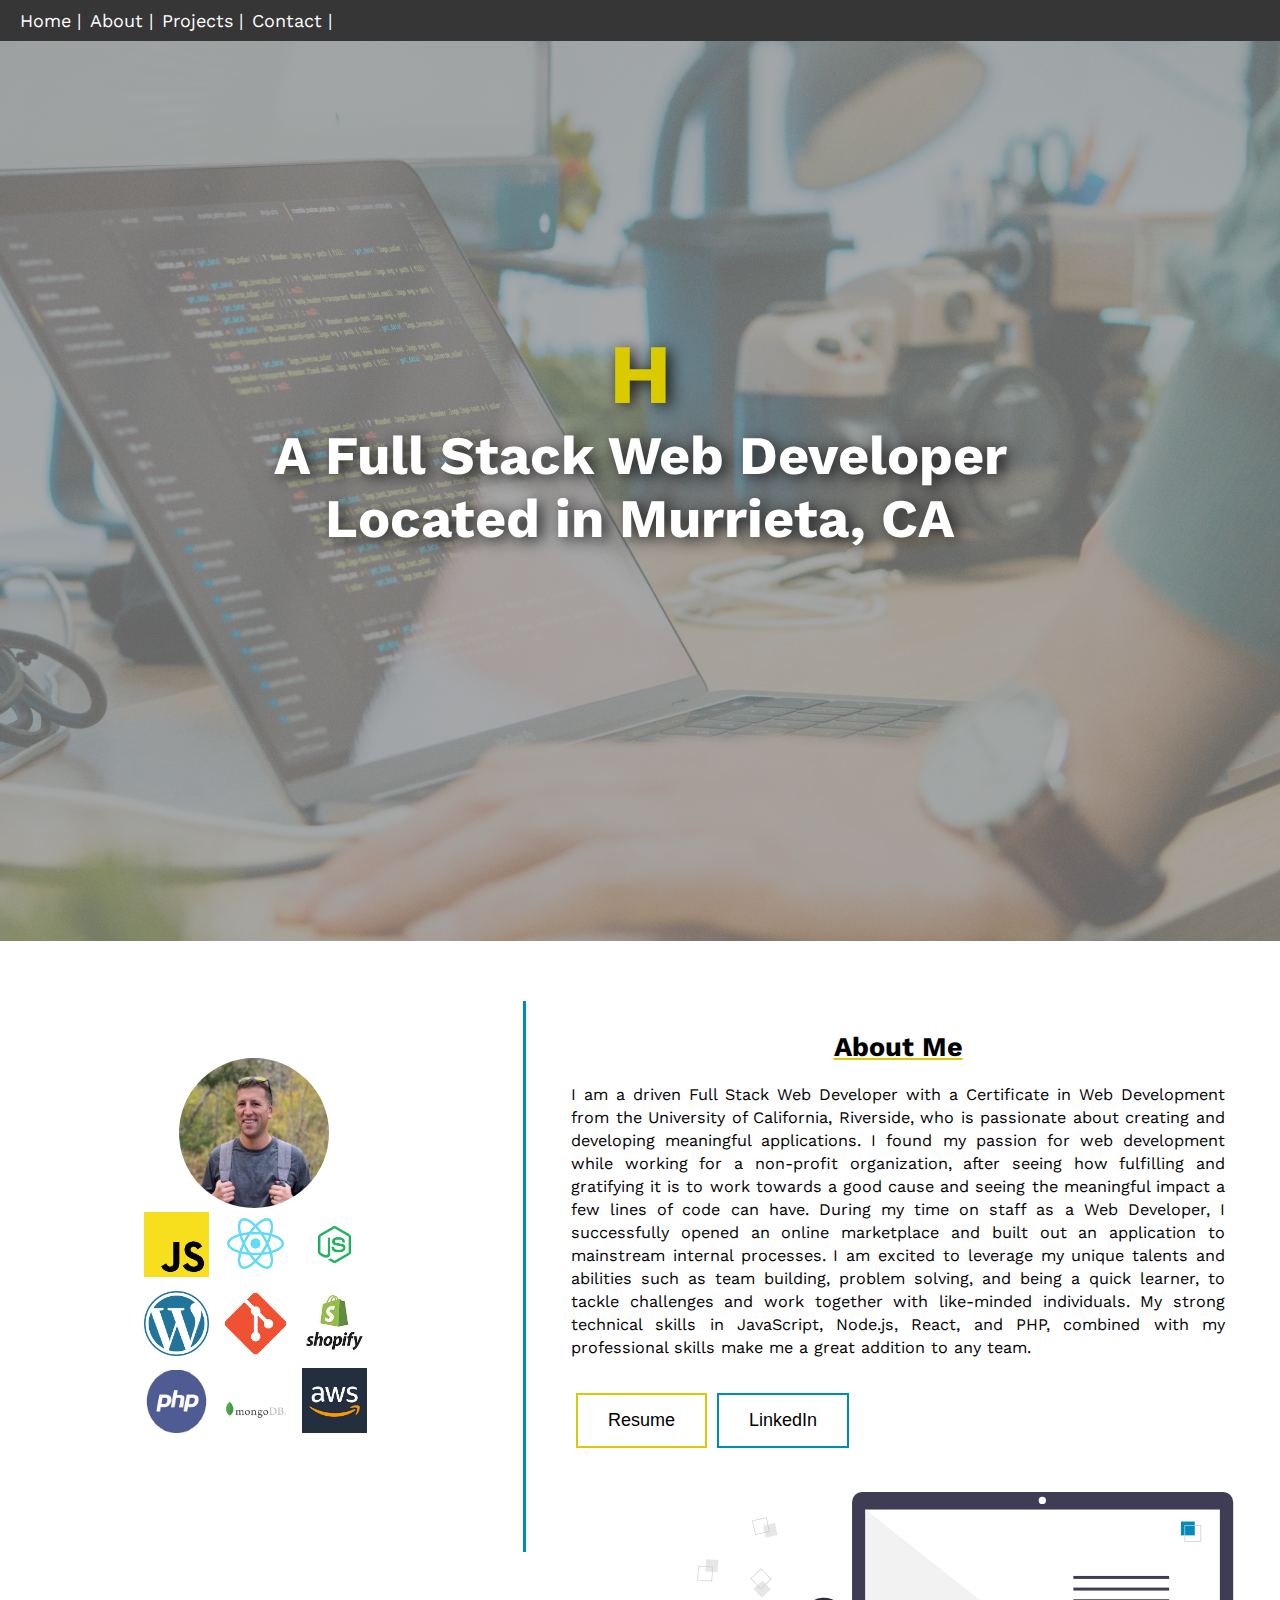
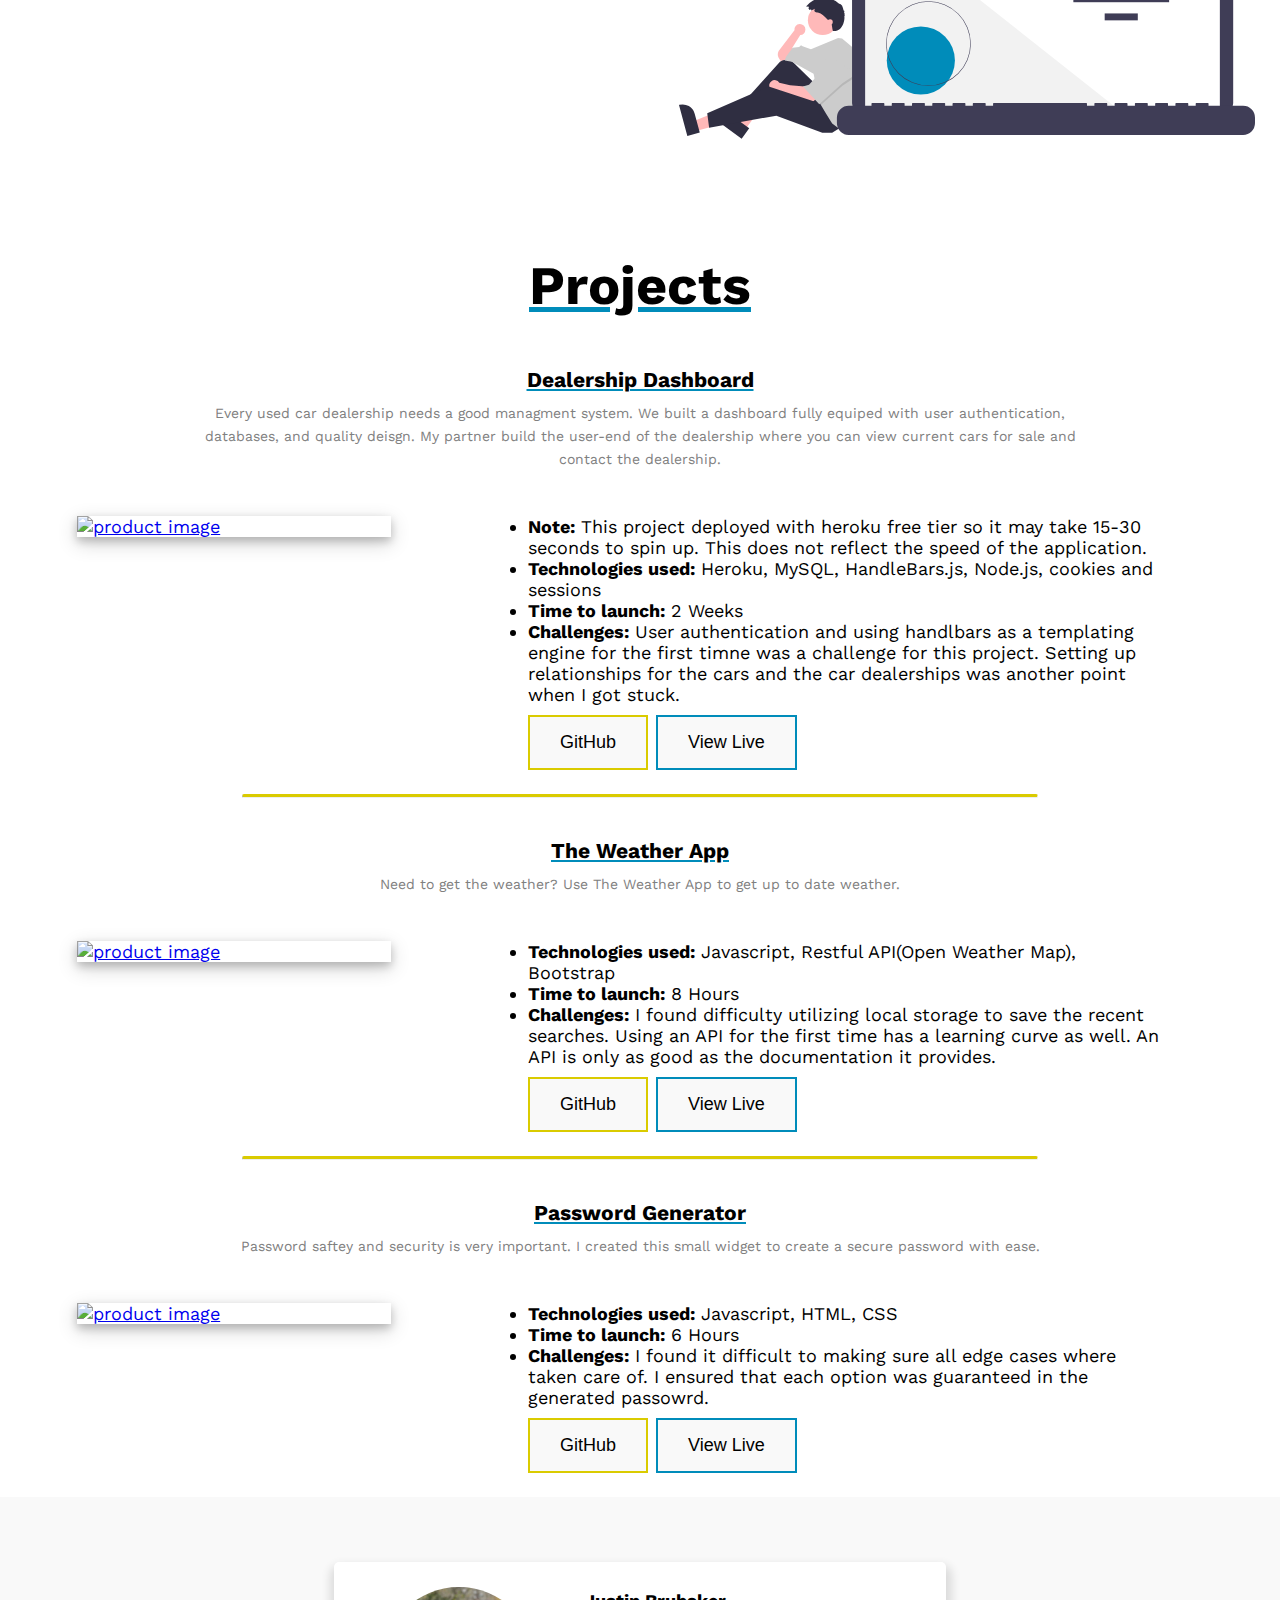
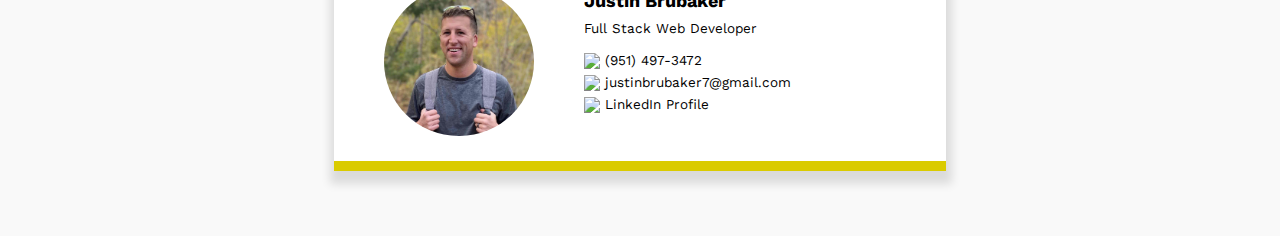
==== commit fa4ade25: "updated projects sections" ====
--- a/index.html
+++ b/index.html
@@ -6,7 +6,10 @@
     <meta name="viewport" content="width=device-width, initial-scale=1.0">
     <link href="./style/style.css" rel="stylesheet" type="text/css">
     <link rel="shortcut icon" type="image/jpg" href="./assets/favicon-32x32.png" />
-    <link rel="stylesheet" href="https://use.fontawesome.com/releases/v5.15.3/css/all.css" integrity="sha384-SZXxX4whJ79/gErwcOYf+zWLeJdY/qpuqC4cAa9rOGUstPomtqpuNWT9wdPEn2fk" crossorigin="anonymous">
+    <link rel="stylesheet" href="https://use.fontawesome.com/releases/v5.15.3/css/all.css"
+        integrity="sha384-SZXxX4whJ79/gErwcOYf+zWLeJdY/qpuqC4cAa9rOGUstPomtqpuNWT9wdPEn2fk" crossorigin="anonymous">
+    <link rel="preconnect" href="https://fonts.gstatic.com">
+    <link href="https://fonts.googleapis.com/css2?family=Work+Sans:wght@300;400;600&display=swap" rel="stylesheet">
     <title>Justin Brubaker's Portfolio</title>
 </head>
 
@@ -28,14 +31,12 @@
         <div class="title">
             <h1 id="Main-title" class=""></h1>
             <h2 class="web-dev">A Full Stack Web Developer</h2>
-            <h2 class="web-dev">Located in Riverside, CA</h2>
+            <h2 class="web-dev">Located in Murrieta, CA</h2>
             <div class="arrow bounce">
                 <a class="fas fa-angle-down fa-2x" id="arrow-link" href="#about"></a>
             </div>
         </div>
-        <img class="background"
-            src="assets\background.jpg"
-            alt="background">
+        <img class="background" src="assets\background.jpg" alt="background">
 
     </div>
 
@@ -43,18 +44,27 @@
         <section id="about">
             <div class="about-right">
                 <h2>About Me</h2>
-                <p>I am a driven Full Stack Web Developer with a Certificate in Web Development from the University of California,
-                    Riverside, who is passionate about creating and developing meaningful applications. I found my passion for web
-                    development while working for a non-profit organization, after seeing how fulfilling and gratifying it is to work
-                    towards a good cause and seeing the meaningful impact a few lines of code can have. During my time on staff as a Web
-                    Developer, I successfully opened an online marketplace and built out an application to mainstream internal
-                    processes. I am excited to leverage my unique talents and abilities such as team building, problem solving, and
-                    being a quick learner, to tackle challenges and work together with like-minded individuals. My strong technical
-                    skills in JavaScript, Node.js, React, and PHP, combined with my professional skills make me a great addition to any
+                <p>I am a driven Full Stack Web Developer with a Certificate in Web Development from the University of
+                    California,
+                    Riverside, who is passionate about creating and developing meaningful applications. I found my
+                    passion for web
+                    development while working for a non-profit organization, after seeing how fulfilling and gratifying
+                    it is to work
+                    towards a good cause and seeing the meaningful impact a few lines of code can have. During my time
+                    on staff as a Web
+                    Developer, I successfully opened an online marketplace and built out an application to mainstream
+                    internal
+                    processes. I am excited to leverage my unique talents and abilities such as team building, problem
+                    solving, and
+                    being a quick learner, to tackle challenges and work together with like-minded individuals. My
+                    strong technical
+                    skills in JavaScript, Node.js, React, and PHP, combined with my professional skills make me a great
+                    addition to any
                     team. </p>
 
                 <a href="#" target="_blank"></a><button class="button button1">Resume</button></a>
-                <a href="https://www.linkedin.com/in/justin-brubaker-a78b80203/" target="_blank"> <button class="button button2">LinkedIn</button></a>
+                <a href="https://www.linkedin.com/in/justin-brubaker-a78b80203/" target="_blank"> <button
+                        class="button button2">LinkedIn</button></a>
             </div>
             <div class="about-left">
                 <h2 class="title-hidden">About Me</h2>
@@ -74,78 +84,176 @@
             </div>
         </section>
         <section class="projects">
-
+            <svg id="thinker_image" id="ba230943-1bdb-4bd0-9561-c7824586c7f7" data-name="Layer 1"
+                xmlns="http://www.w3.org/2000/svg" width="1019.4842" height="436.68123"
+                viewBox="0 0 1019.4842 436.68123">
+                <path
+                    d="M314.02808,475.27364a9.75072,9.75072,0,1,0-19.40734,1.28194l-28.01439,36.68607a13.58254,13.58254,0,0,0,1.83575,14.91417l2.19759,2.56354,10.083-2.01667,11.42794-10.08331L290.806,507.19164l14.1167-22.18324-.01825-.01592A9.74283,9.74283,0,0,0,314.02808,475.27364Z"
+                    transform="translate(-90.2579 -231.65939)" fill="#ffb9b9" />
+                <polygon points="30.041 422.968 25.468 405.984 88.8 380.265 95.549 405.331 30.041 422.968"
+                    fill="#ffb8b8" />
+                <path
+                    d="M105.002,663.39128,90.2579,608.62916l.69264-.18651a22.07516,22.07516,0,0,1,27.054,15.57522l.00037.00135L127.01,657.46609Z"
+                    transform="translate(-90.2579 -231.65939)" fill="#2f2e41" />
+                <polygon points="117.278 420.254 103.054 409.91 136.185 350.121 157.179 365.388 117.278 420.254"
+                    fill="#ffb8b8" />
+                <path
+                    d="M201.1368,668.34061,155.27068,634.9853l.42187-.58015a22.07517,22.07517,0,0,1,30.8348-4.87041l.00114.00082L214.54188,649.908Z"
+                    transform="translate(-90.2579 -231.65939)" fill="#2f2e41" />
+                <path
+                    d="M328.45025,568.36357l-35.795-34.77263a18.07626,18.07626,0,0,0-23.66833-1.3221L201.4006,607.3525l6.05018,9.41084L271.98356,573.069l43.69437,57.13867,41.67764-20.83841Z"
+                    transform="translate(-90.2579 -231.65939)" fill="#2f2e41" />
+                <path
+                    d="M312.98939,575.75807l-26.21673-2.01667-18.986-4.60272a9.75256,9.75256,0,1,0-1.85,12.65572l-.00277.01364,11.42793,4.70553,49.07181,16.80551,6.05-4.70553Z"
+                    transform="translate(-90.2579 -231.65939)" fill="#ffb9b9" />
+                <polygon
+                    points="285.92 416.699 271.131 426.11 253.653 426.11 172.315 395.86 53.332 417.371 49.971 391.826 158.871 344.099 254.326 375.693 285.92 416.699"
+                    fill="#2f2e41" />
+                <circle cx="254.32577" cy="227.13245" r="26.21658" fill="#ffb9b9" />
+                <path
+                    d="M412.41738,563.46316a150.631,150.631,0,0,1-7.3877,46.59159l-1.96286,6.03657-9.4111,43.0221-10.08328,2.68886-7.39442-9.41107-14.78884-10.7555L350.63366,624.158,341.41082,608.791l-2.87712-4.79967-10.08331-50.41649-38.31653-21.511-12.77217-2.01667,2.68889-7.39442,11.42774-15.46106L302.906,505.8472l3.36111-2.68888,2.68888,1.34443,14.82257,5.71013,48.05688-20.304,7.03142,1.14951L403.06674,511.225A150.49912,150.49912,0,0,1,412.41738,563.46316Z"
+                    transform="translate(-90.2579 -231.65939)" fill="#ccc" />
+                <polygon
+                    points="314.825 325.949 289.281 342.754 251.153 377.131 248.276 372.332 240.209 331.999 242.226 331.999 263.065 293.683 314.825 325.949"
+                    opacity="0.1" style="isolation:isolate" />
+                <polygon
+                    points="263.065 289.649 242.226 327.965 230.126 341.41 219.371 344.099 248.276 375.693 289.281 338.721 314.825 321.915 263.065 289.649"
+                    fill="#ccc" />
+                <path
+                    d="M324.19252,439.29866l-2.8405,1.09286a3.96532,3.96532,0,0,1-1.06033-5.50666q.02295-.03393.04661-.06735l-5.24917-.24564a39.63744,39.63744,0,0,1,59.17341-4.76951c.239-.8231,2.84419.7783,3.90783,2.40209.35739-1.33937,2.8001,5.13521,3.66407,9.71188.4-1.52384,1.93791.9362.59056,3.2967.8537-.12472,1.23931,2.05947.57843,3.27633.934-.43878.77654,2.16855-.23609,3.911,1.3327-.11841-.1137,27.33122-20.1137,25.33122-1.39236-6.39749-1-6-2.63957-14.22639-.76312-.81-1.59882-1.54779-2.43315-2.28425l-4.51259-3.9833c-5.2473-4.63182-10.02063-10.34844-17.01093-12.07955-4.80393-1.18968-7.84143-1.45827-5.22344-6.87151-2.36532.98706-4.57411,2.45493-6.96063,3.37169C323.90539,440.90187,324.23894,440.05545,324.19252,439.29866Z"
+                    transform="translate(-90.2579 -231.65939)" fill="#2f2e41" />
+                <circle cx="267.43406" cy="230.15744" r="4.70554" fill="#ffb9b9" />
+                <rect x="137.51364" y="351.37595" width="21.61009" height="21.61009"
+                    transform="translate(-313.1754 254.44578) rotate(-86.18992)" fill="#e6e6e6"
+                    style="isolation:isolate" />
+                <path
+                    d="M124.34354,362.13134l26.18282,1.74368-1.74369,26.18282-26.18282-1.74368Zm24.96862,2.80626-23.90605-1.59206-1.59206,23.906,23.90605,1.59206Z"
+                    transform="translate(-90.2579 -231.65939)" fill="#ccc" />
+                <rect x="241.00867" y="288.77184" width="21.61009" height="21.61009"
+                    transform="translate(-147.57238 -172.07462) rotate(-12.12675)" fill="#e6e6e6"
+                    style="isolation:isolate" />
+                <path
+                    d="M245.27842,276.50957l5.51255,25.65526-25.65526,5.51254-5.51254-25.65526Zm4.15743,24.7795-5.0332-23.42436-23.42437,5.03319,5.03319,23.42438Z"
+                    transform="translate(-90.2579 -231.65939)" fill="#ccc" />
+                <rect x="226.60299" y="392.67408" width="21.61008" height="21.61009"
+                    transform="translate(-301.94557 39.64172) rotate(-43.12712)" fill="#e6e6e6"
+                    style="isolation:isolate" />
+                <path
+                    d="M253.81456,385.99664,234.663,403.93538l-17.93873-19.15156,19.15156-17.93872Zm-19.09885,16.3261,17.48621-16.37883-16.37884-17.48618-17.48621,16.37884Z"
+                    transform="translate(-90.2579 -231.65939)" fill="#ccc" />
+                <path
+                    d="M1053.535,231.65939H414.15223a17.59849,17.59849,0,0,0-17.59851,17.59849v356.2522a17.59854,17.59854,0,0,0,17.59851,17.59857H1053.535a17.59856,17.59856,0,0,0,17.59851-17.59857V249.25788a17.59852,17.59852,0,0,0-17.59851-17.59849Z"
+                    transform="translate(-90.2579 -231.65939)" fill="#3f3d56" />
+                <rect x="329.89003" y="31.10145" width="627.39127" height="353.91303" fill="#fff" />
+                <circle cx="643.04942" cy="15.01449" r="6.43477" fill="#fff" />
+                <polygon points="777.858 385.015 329.89 385.015 329.89 31.102 777.858 385.015" fill="#f2f2f2"
+                    style="isolation:isolate" />
+                <circle cx="428.05798" cy="298.22423" r="60.3068" fill="#008cba" />
+                <path
+                    d="M531.74082,575.21a75.01577,75.01577,0,1,1,75.01581-75.01575A75.01578,75.01578,0,0,1,531.74082,575.21Zm0-149.051A74.03519,74.03519,0,1,0,605.776,500.19428a74.03518,74.03518,0,0,0-74.03522-74.03521Z"
+                    transform="translate(-90.2579 -231.65939)" fill="#3f3d56" />
+                <rect x="753.43694" y="214.96957" width="58.60522" height="12.24586" fill="#3f3d56" />
+                <rect x="697.99083" y="148.62679" width="169.49743" height="5.24823" fill="#3f3d56" />
+                <rect x="697.99083" y="169.24617" width="169.49743" height="5.24823" fill="#3f3d56" />
+                <rect x="697.99083" y="189.86555" width="169.49743" height="5.24823" fill="#3f3d56" />
+                <rect x="888.40147" y="52.28163" width="24.49176" height="24.49173" fill="#008cba" />
+                <path d="M1014.52225,319.8039h-29.74v-29.74h29.74Zm-28.4469-1.293h27.15381V291.357H986.07529Z"
+                    transform="translate(-90.2579 -231.65939)" fill="#ccc" />
+                <path
+                    d="M1088.74918,610.23908h-61.22937v-4.41156a.87466.87466,0,0,0-.87463-.87469h-20.993a.87468.87468,0,0,0-.87476.87463v4.41162H991.657v-4.41156a.87468.87468,0,0,0-.8747-.87469H969.7894a.87467.87467,0,0,0-.87469.87469h0v4.41156H955.79416v-4.41156a.87467.87467,0,0,0-.87469-.87469h-20.993a.87468.87468,0,0,0-.8747.87469h0v4.41156H919.93125v-4.41156a.87468.87468,0,0,0-.8747-.87469H898.06363a.87466.87466,0,0,0-.87469.87463v4.41162H884.0684v-4.41156a.87468.87468,0,0,0-.8747-.87469H862.20078a.87467.87467,0,0,0-.87469.87469h0v4.41156H848.20548v-4.41156a.87467.87467,0,0,0-.87469-.87469H826.33787a.87468.87468,0,0,0-.8747.87469h0v4.41156H812.34263v-4.41156a.87468.87468,0,0,0-.8747-.87469H647.02347a.87467.87467,0,0,0-.87469.87469h0v4.41156H633.02817v-4.41156a.87467.87467,0,0,0-.87469-.87469H611.16062a.87468.87468,0,0,0-.8747.87469h0v4.41156h-13.1206v-4.41156a.87466.87466,0,0,0-.87463-.87469h-20.993a.87467.87467,0,0,0-.87469.87469h0v4.41156H561.3024v-4.41156a.87467.87467,0,0,0-.87469-.87469H539.43479a.87468.87468,0,0,0-.8747.87469h0v4.41156H525.43955v-4.41156a.87467.87467,0,0,0-.87469-.87469H503.57194a.87468.87468,0,0,0-.8747.87469h0v4.41156h-13.1206v-4.41156a.87468.87468,0,0,0-.8747-.87469H467.709a.87468.87468,0,0,0-.87469.87463v4.41162H453.71375v-4.41156a.87467.87467,0,0,0-.87466-.87469H431.84617a.8747.8747,0,0,0-.8747.87469h0v4.41156H390.735A20.99292,20.99292,0,0,0,369.74213,631.232v9.4925A20.99291,20.99291,0,0,0,390.735,661.71736h698.01416a20.99293,20.99293,0,0,0,20.99292-20.99286V631.232A20.9929,20.9929,0,0,0,1088.74918,610.23908Z"
+                    transform="translate(-90.2579 -231.65939)" fill="#3f3d56" />
+            </svg>
             <h2 id="projects">Projects</h2>
-            <p>My projects are below and show case my work. Building Full Stack applications using the MERN stack is
+            <!-- <p>My projects are below and show case my work. Building Full Stack applications using the MERN stack is
                 my
-                go to but I can take on many different languages and stacks.</p>
+                go to but I can take on many different languages and stacks.</p> -->
+
+            <div class="container">
+                <h3>Dealership Dashboard</h3>
+                <p>Every used car dealership needs a good managment system. We built a dashboard fully equiped with user
+                    authentication, databases, and quality deisgn. My partner build the user-end of the dealership where
+                    you can view current cars for sale and contact the dealership. </p>
+                <div class="project-left">
+                    <a href="https://rocky-river-62832.herokuapp.com/" target="_blank">
+                        <img src="https://media.giphy.com/media/lbTIHIrtvpeua5EHmu/giphy.gif" alt="product image"
+                            class="product-img-1">
+                    </a>
+                </div>
+                <div class="project-right">
+                    <ul>
+                        <li><strong>Note:</strong> This project deployed with heroku free tier so it may take 15-30
+                            seconds
+                            to spin up. This does not reflect the speed of the application. </li>
+                        <li><strong>Technologies used:</strong> Heroku, MySQL, HandleBars.js, Node.js, cookies and
+                            sessions
+                        </li>
+                        <li><strong>Time to launch:</strong> 2 Weeks</li>
+                        <li><strong>Challenges:</strong> User authentication and using handlbars as a templating engine
+                            for the first timne was a challenge for this project. Setting up relationships for the cars
+                            and the car dealerships was another point when I got stuck.
+                        </li>
+                    </ul>
+                    <a href="https://github.com/JustinBrubaker7/Dealership" target="_blank"><button
+                            class="button button1">GitHub</button></a>
+                    <a href="https://rocky-river-62832.herokuapp.com/" target="_blank"><button
+                            class="button button2">View Live</button></a>
+                </div>
+            </div>
             <hr class="rounded">
             <div class="container">
                 <h3>The Weather App</h3>
                 <p>Need to get the weather? Use The Weather App to get up to date weather.</p>
                 <div class="project-left">
                     <a href="https://justinbrubaker7.github.io/Weather-Dashboard/" target="_blank">
-                    <img src="assets\weatherDashboard mocup.png" alt="product image" class="product-img-1">
-                </a>
+                        <img src="assets\weatherDashboard mocup.png" alt="product image" class="product-img-1">
+                    </a>
                 </div>
                 <div class="project-right">
                     <ul>
-                        <li><strong>Technologies used:</strong> Javascript, Restful API(Open Weather Map), Bootstrap</li>
+                        <li><strong>Technologies used:</strong> Javascript, Restful API(Open Weather Map), Bootstrap
+                        </li>
                         <li><strong>Time to launch:</strong> 8 Hours</li>
-                        <li><strong>Challenges:</strong> I found difficulty utilizing local storage to save the recent searches. 
-                            Using an API for the first time has a learning curve as well. An API is only as good as the documentation it provides.
+                        <li><strong>Challenges:</strong> I found difficulty utilizing local storage to save the recent
+                            searches.
+                            Using an API for the first time has a learning curve as well. An API is only as good as the
+                            documentation it provides.
                         </li>
                     </ul>
-                    <a href="https://github.com/JustinBrubaker7/Weather-Dashboard" target="_blank"><button class="button button1">GitHub</button></a>
-                    <a href="https://justinbrubaker7.github.io/Weather-Dashboard/" target="_blank"><button class="button button2">View Live</button></a>
+                    <a href="https://github.com/JustinBrubaker7/Weather-Dashboard" target="_blank"><button
+                            class="button button1">GitHub</button></a>
+                    <a href="https://justinbrubaker7.github.io/Weather-Dashboard/" target="_blank"><button
+                            class="button button2">View Live</button></a>
                 </div>
             </div>
             <hr class="rounded">
-
-            <div class="container">
-                <h3>Work Day Scheduler</h3>
-                <p>Come into work each day and set up your tasks for the day. Keeps track of what time it is and displays that with a blue block.</p>
-                <div class="project-left">
-                    <a href="https://justinbrubaker7.github.io/Day-Planner/" target="_blank">
-                    <img src="https://media.giphy.com/media/N8yHnszrFJWX3sj7Jh/giphy.gif" alt="product image" class="product-img-1">
-                </a>
-                </div>
-                <div class="project-right">
-                    <ul>
-                        <li><strong>Technologies used:</strong> JavaScript, HTML, CSS, Moment.js</li>
-                        <li><strong>Time to launch:</strong> 2 Days</li>
-                        <li><strong>Challenges:</strong> Getting the time blocks to change on time and keep them correct for each hour of the day was a task to get right 
-                            for my first time doing something like this.
-                        </li>
-                    </ul>
-                    <a href="https://github.com/JustinBrubaker7/Day-Planner" target="_blank"><button class="button button1">GitHub</button></a>
-                    <a href="https://justinbrubaker7.github.io/Day-Planner/" target="_blank"><button class="button button2">View Live</button></a>
-                </div>
-            </div>
-            <hr class="rounded">
-
             <div class="container">
                 <h3>Password Generator</h3>
-                <p>Password saftey and security is very important. I created this small widget to create a secure password with ease.</p>
+                <p>Password saftey and security is very important. I created this small widget to create a secure
+                    password with ease.</p>
                 <div class="project-left">
                     <a href="https://justinbrubaker7.github.io/Password-Generator/" target="_blank">
-                    <img src="https://media.giphy.com/media/FEXNQ1kunUDypLuLMf/giphy.gif" alt="product image" class="product-img-1" href="https://justinbrubaker7.github.io/Password-Generator/" target="_blank">
-                </a>
+                        <img src="https://media.giphy.com/media/FEXNQ1kunUDypLuLMf/giphy.gif" alt="product image"
+                            class="product-img-1" href="https://justinbrubaker7.github.io/Password-Generator/"
+                            target="_blank">
+                    </a>
                 </div>
                 <div class="project-right">
                     <ul>
                         <li><strong>Technologies used:</strong> Javascript, HTML, CSS</li>
                         <li><strong>Time to launch:</strong> 6 Hours</li>
-                        <li><strong>Challenges:</strong> I found it difficult to making sure all edge cases where taken care of. 
+                        <li><strong>Challenges:</strong> I found it difficult to making sure all edge cases where taken
+                            care of.
                             I ensured that each option was guaranteed in the generated passowrd.
 
                         </li>
                     </ul>
-                    <a href="https://github.com/JustinBrubaker7/Password-Generator" target="_blank"><button class="button button1">GitHub</button></a>
-                    <a href="https://justinbrubaker7.github.io/Password-Generator/" target="_blank"><button class="button button2">View Live</button></a>
-                </div>
-            </div>
-            <hr class="rounded">
+                    <a href="https://github.com/JustinBrubaker7/Password-Generator" target="_blank"><button
+                            class="button button1">GitHub</button></a>
+                    <a href="https://justinbrubaker7.github.io/Password-Generator/" target="_blank"><button
+                            class="button button2">View Live</button></a>
+                </div>
+            </div>
+
         </section>
         <section class="mini-projects">
 
@@ -159,12 +267,15 @@
                 <h4>Justin Brubaker</h4>
                 <p>Full Stack Web Developer</p>
                 <ul>
-                    <li><a class="contact-link" href="tel:951-497-3472"><img src="https://img.icons8.com/ios/20/000000/apple-phone.png" />
+                    <li><a class="contact-link" href="tel:951-497-3472"><img
+                                src="https://img.icons8.com/ios/20/000000/apple-phone.png" />
                             (951) 497-3472</a></li>
                     <li><a class="contact-link" href="mailto:justinbrubaker7@gmail.com"><img
                                 src="https://img.icons8.com/ios/20/000000/apple-mail.png" />
                             justinbrubaker7@gmail.com</a></li>
-                    <li><a class="contact-link" href="https://www.linkedin.com/in/justin-brubaker-a78b80203/" target="_blank"><img src="https://img.icons8.com/ios/20/000000/linkedin.png" /> LinkedIn Profile</a>
+                    <li><a class="contact-link" href="https://www.linkedin.com/in/justin-brubaker-a78b80203/"
+                            target="_blank"><img src="https://img.icons8.com/ios/20/000000/linkedin.png" /> LinkedIn
+                            Profile</a>
                     </li>
                 </ul>
             </div>
@@ -178,4 +289,5 @@
 
 <script src="http://code.jquery.com/jquery-1.11.3.min.js"></script>
 <script src="main.js"></script>
+
 </html>--- a/style/style.css
+++ b/style/style.css
@@ -16,7 +16,7 @@
 
 body {
   /* background-color: rgb(233, 233, 233); */
-  font-family: 'Noto Sans JP', sans-serif;
+  font-family: 'Work Sans', sans-serif;
   width: 100%;
   font-size: 18px;
 }
@@ -279,18 +279,34 @@
 Projects section
 ***********************/
 
+#thinker_image {
+  float: right;
+  margin: -250px 25px 0 25px;
+  width: 45%;
+}
+
 .projects {
-  padding-top: 50px;
+  padding-top: 20px;
   margin: 50px 0 0 0;
-  background-color: var(--eggshell);
-}
-.projects h2 {
+}
+
+#projects  {
+  clear: both;
   text-align: center;
   text-decoration: underline var(--blue);
   margin: 10px 0 0 0;
-  font-size: 180%;
+  font-size: 300%;
   padding: 20px 0 10px;
 }
+
+.container h2 {
+  text-align: center;
+  text-decoration: underline var(--blue);
+  margin: 10px 0 0 0;
+  font-size: 150%;
+  padding: 20px 0 10px;
+}
+
 
 .projects p {
   line-height: 1;
@@ -335,7 +351,7 @@
   padding: 10px 20px 20px 60px;
   /* border-left: 3px solid rgb(218, 203, 0, 0.1); */
   width: 50%;
-  margin: 30px 10px 50px;
+  /* margin: 30px 10px 50px; */
 }
 
 .project-right::after {
@@ -352,6 +368,7 @@
   justify-content: center;
   align-items: center;
   background-color: var(--eggshell);
+  padding: 40px 0;
 }
 
 .contact-box {
@@ -600,6 +617,10 @@
 
 /*  Projects section */
 
+#thinker_image {
+  display: none;
+}
+
   .projects p {
     padding: 10px 8%;
     font-size: 18px;
@@ -624,8 +645,8 @@
     margin-left: 0;
   }
 
-.projects h2{
-  font-size: 200%;
+#projects h2{
+  font-size: 270%;
 }
 
   .projects h3 {
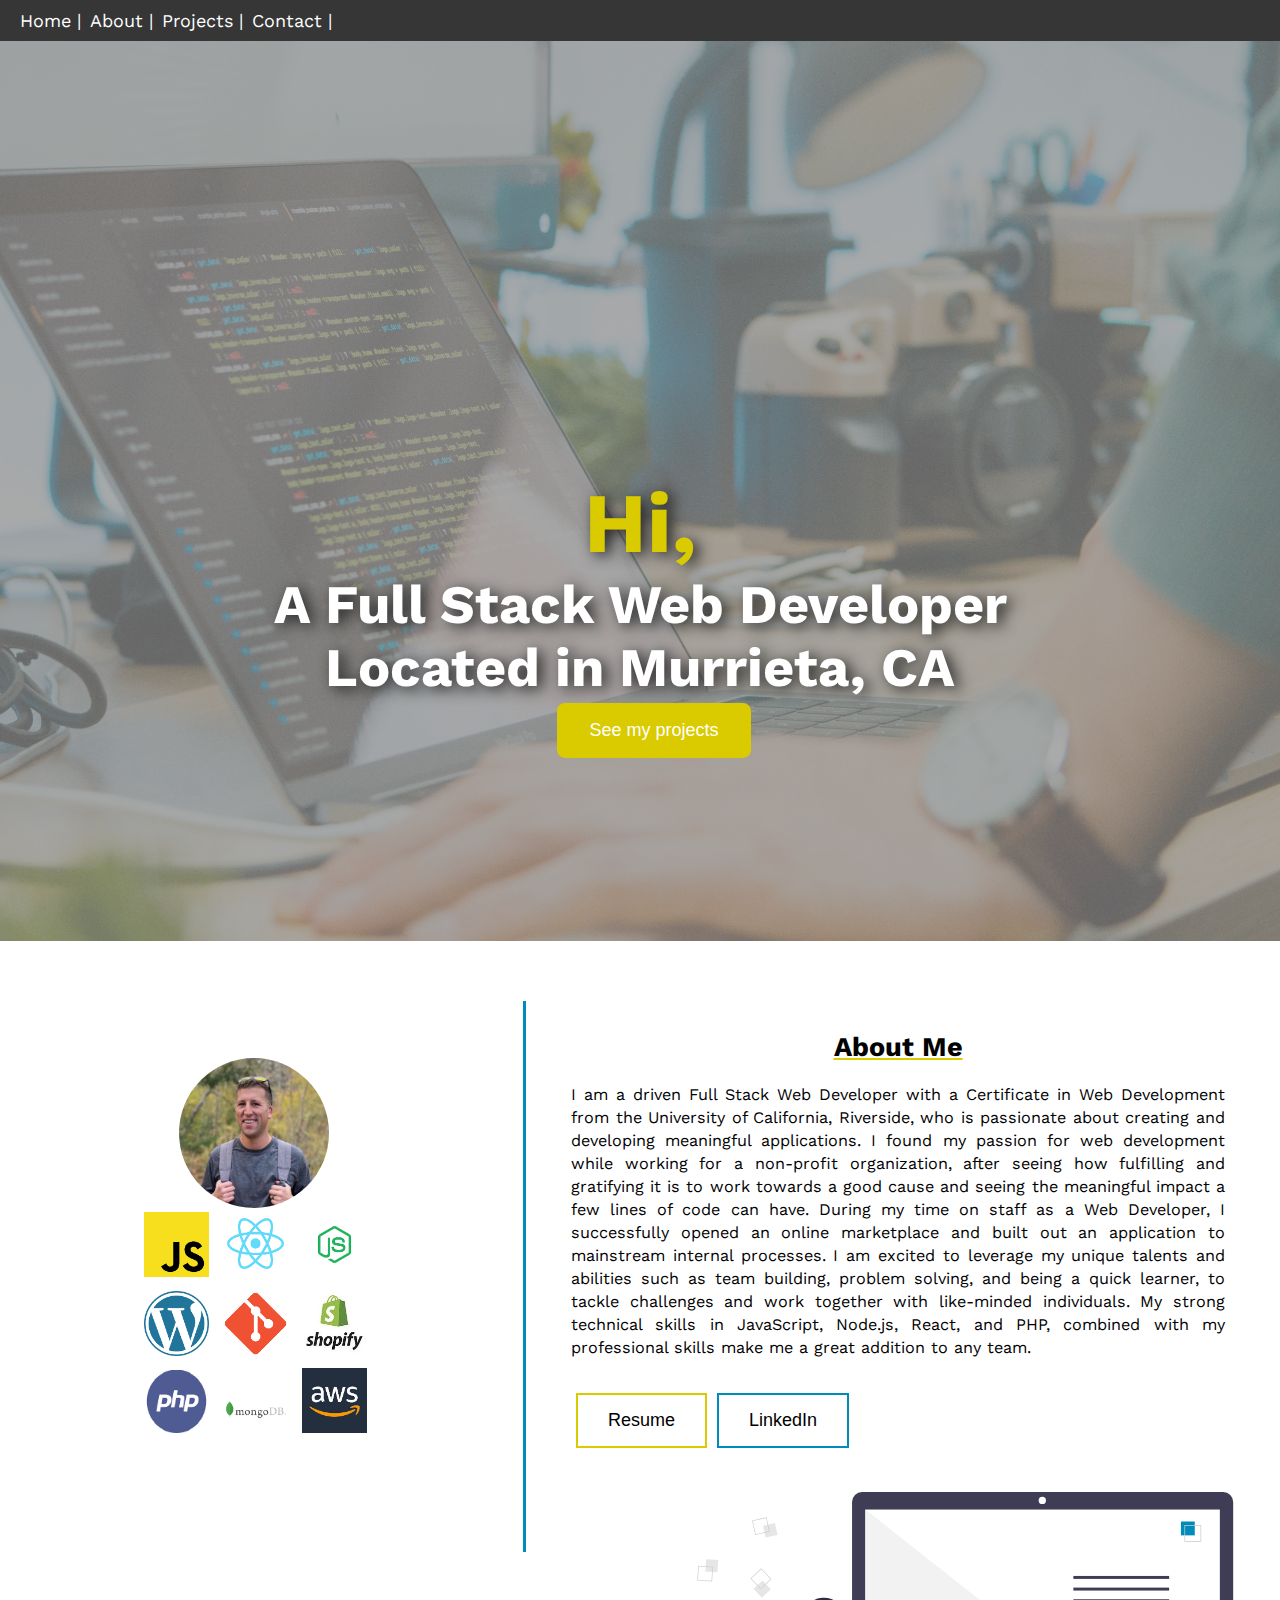
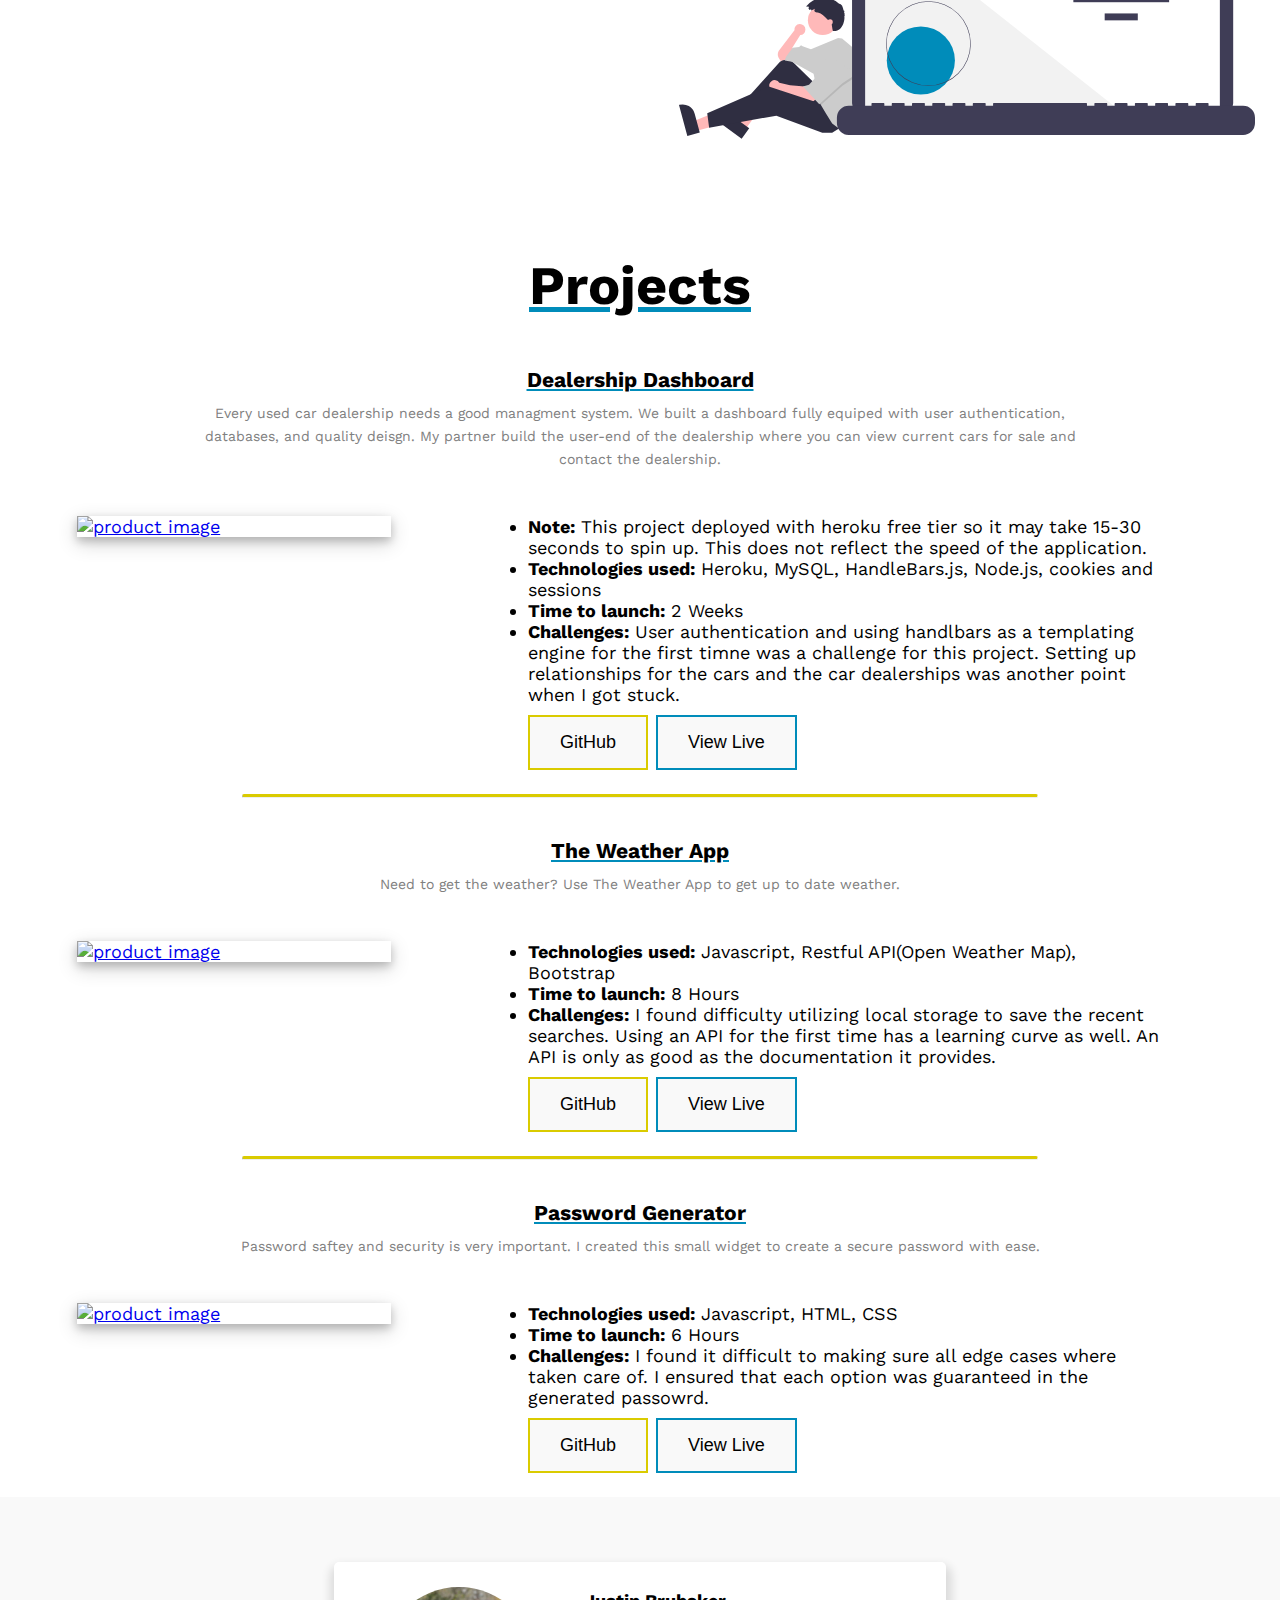
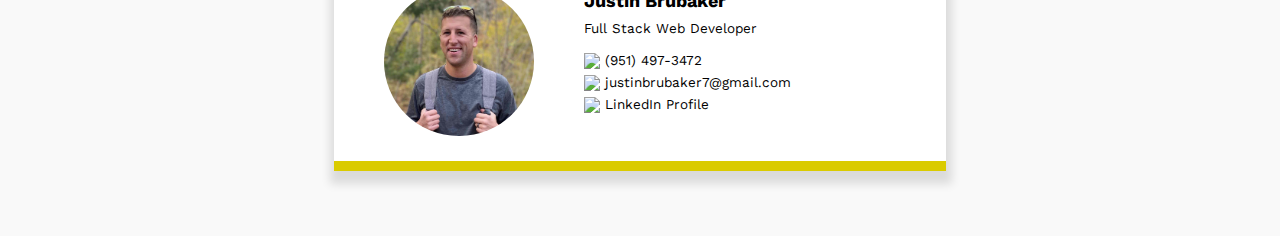
==== commit f4f7dc66: "added button to hero image" ====
--- a/index.html
+++ b/index.html
@@ -32,6 +32,8 @@
             <h1 id="Main-title" class=""></h1>
             <h2 class="web-dev">A Full Stack Web Developer</h2>
             <h2 class="web-dev">Located in Murrieta, CA</h2>
+            <a class="web-dev" href="#projects"><button class="button button3">See my projects</button></a>
+            <br>
             <div class="arrow bounce">
                 <a class="fas fa-angle-down fa-2x" id="arrow-link" href="#about"></a>
             </div>
@@ -62,8 +64,9 @@
                     addition to any
                     team. </p>
 
-                <a href="#" target="_blank"></a><button class="button button1">Resume</button></a>
-                <a href="https://www.linkedin.com/in/justin-brubaker-a78b80203/" target="_blank"> <button
+                <a href="https://drive.google.com/file/d/1ez5WtajWSd-rETBaLwDQq2fIgtkVGnQk/view?usp=sharing"
+                    target="_blank"></a><button class="button button1">Resume</button></a>
+                <a href="https://www.linkedin.com/in/brubakerjustin/" target="_blank"><button
                         class="button button2">LinkedIn</button></a>
             </div>
             <div class="about-left">
--- a/style/style.css
+++ b/style/style.css
@@ -115,7 +115,7 @@
 
 .title {
   position: absolute;
-  top: 55%;
+  top: 75%;
   left: 50%;
   transform: translate(-50%, -50%);
   text-shadow: 5px 3px 15px rgb(27, 27, 27);
@@ -246,6 +246,14 @@
   margin-left: 30px;
 }
 
+.button3 {
+  background-color: var(--yellow);
+  color: white;
+  border: 2px solid var(--yellow);
+  margin-left: 30px;
+  border-radius: 8px;
+}
+
 .button1:hover {
   background-color: var(--yellow);
   color: white;
@@ -426,6 +434,7 @@
 /*    This is the typing animated effect*/
 .web-dev {
   color: white;
+  margin: 10px
   text-transform: none;
   animation: fadeIn ease-in 10s;
   -webkit-animation: fadeIn ease 10s;
@@ -560,12 +569,13 @@
     margin: 0;
   }
 
-  .about-right .butaton {
+  .about-right .button {
     width: 98% !important;
     font-size: 24px;
   }
 
   .about-right .button1 {
+    
     margin-left: 0;
   }
 
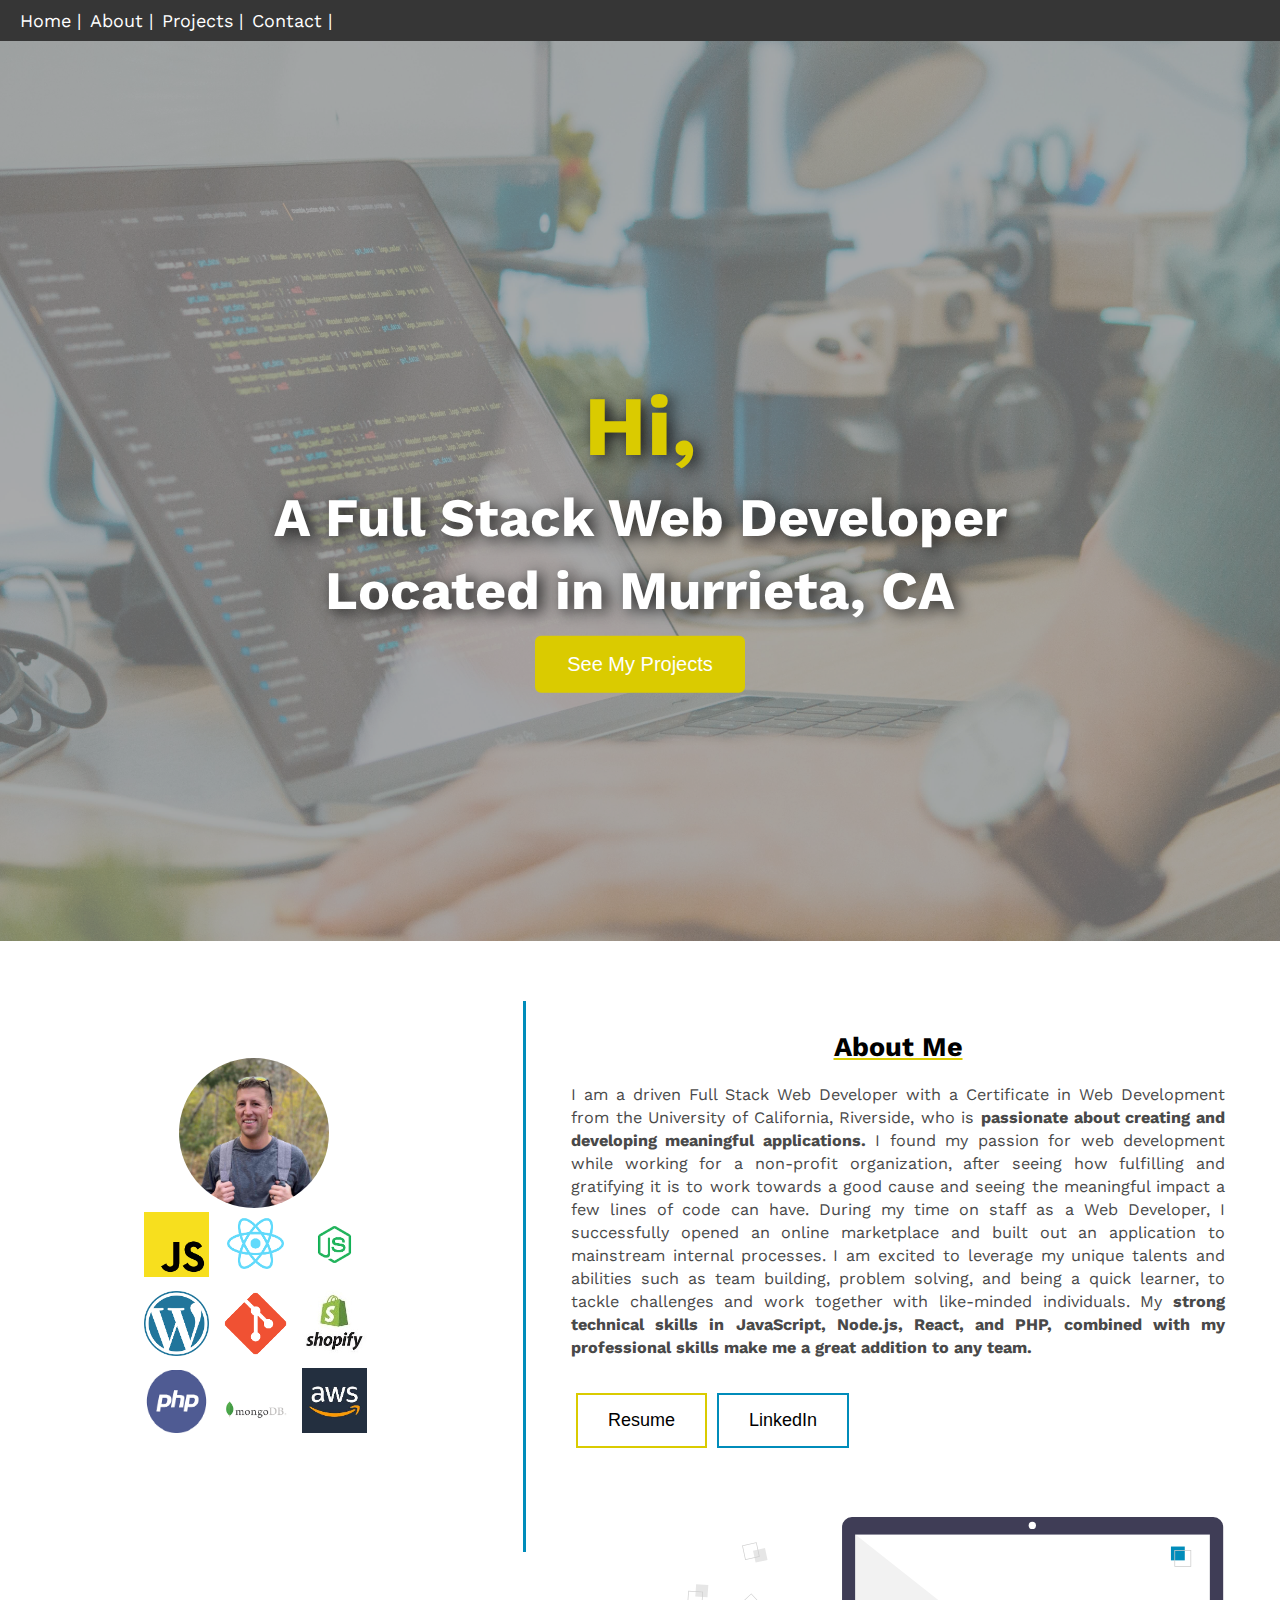
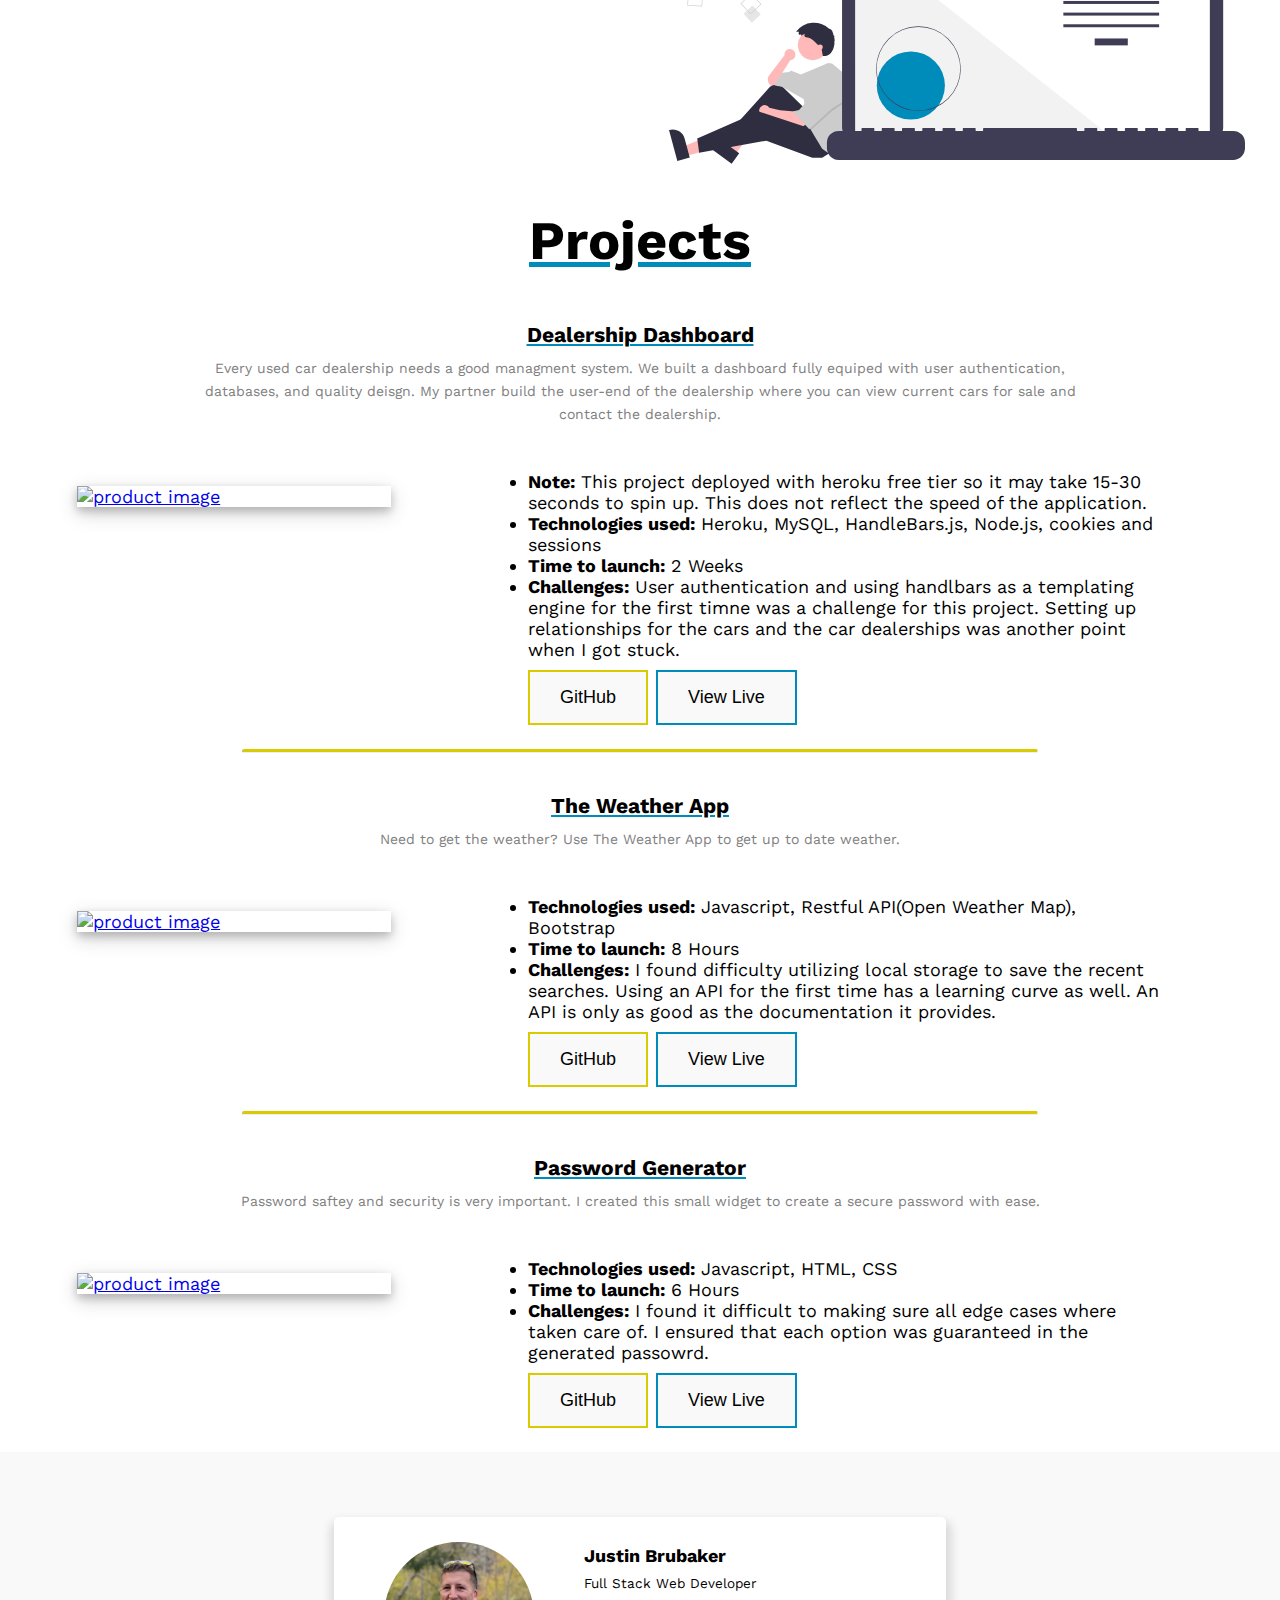
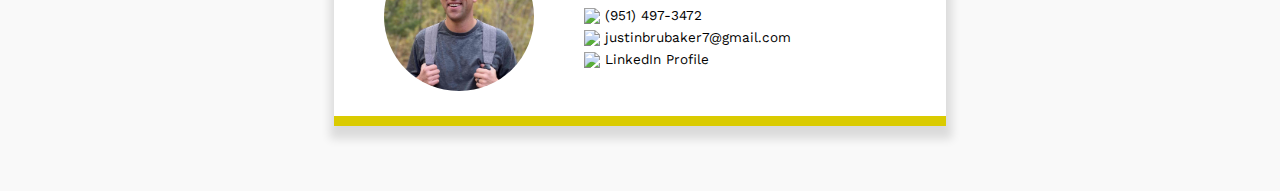
==== commit 4eb18246: "resolved user bug and compressed images for page speed" ====
--- a/index.html
+++ b/index.html
@@ -32,8 +32,8 @@
             <h1 id="Main-title" class=""></h1>
             <h2 class="web-dev">A Full Stack Web Developer</h2>
             <h2 class="web-dev">Located in Murrieta, CA</h2>
-            <a class="web-dev" href="#projects"><button class="button button3">See my projects</button></a>
-            <br>
+            <a class="web-dev" href="#projects"><button class="button button3">See My Projects</button></a>
+            </br>
             <div class="arrow bounce">
                 <a class="fas fa-angle-down fa-2x" id="arrow-link" href="#about"></a>
             </div>
@@ -48,7 +48,8 @@
                 <h2>About Me</h2>
                 <p>I am a driven Full Stack Web Developer with a Certificate in Web Development from the University of
                     California,
-                    Riverside, who is passionate about creating and developing meaningful applications. I found my
+                    Riverside, who is <strong>passionate about creating and developing meaningful applications.</strong>
+                    I found my
                     passion for web
                     development while working for a non-profit organization, after seeing how fulfilling and gratifying
                     it is to work
@@ -59,15 +60,18 @@
                     processes. I am excited to leverage my unique talents and abilities such as team building, problem
                     solving, and
                     being a quick learner, to tackle challenges and work together with like-minded individuals. My
-                    strong technical
-                    skills in JavaScript, Node.js, React, and PHP, combined with my professional skills make me a great
-                    addition to any
-                    team. </p>
+                    <strong>strong technical
+                        skills in JavaScript, Node.js, React, and PHP, combined with my professional skills make me a
+                        great
+                        addition to any
+                        team.</strong>
+                </p>
 
                 <a href="https://drive.google.com/file/d/1ez5WtajWSd-rETBaLwDQq2fIgtkVGnQk/view?usp=sharing"
-                    target="_blank"></a><button class="button button1">Resume</button></a>
+                    target="_blank"><button class="button button1">Resume</button></a>
                 <a href="https://www.linkedin.com/in/brubakerjustin/" target="_blank"><button
                         class="button button2">LinkedIn</button></a>
+
             </div>
             <div class="about-left">
                 <h2 class="title-hidden">About Me</h2>
@@ -228,6 +232,7 @@
                             class="button button2">View Live</button></a>
                 </div>
             </div>
+            <br>
             <hr class="rounded">
             <div class="container">
                 <h3>Password Generator</h3>
--- a/style/style.css
+++ b/style/style.css
@@ -115,7 +115,7 @@
 
 .title {
   position: absolute;
-  top: 75%;
+  top: 60%;
   left: 50%;
   transform: translate(-50%, -50%);
   text-shadow: 5px 3px 15px rgb(27, 27, 27);
@@ -170,6 +170,7 @@
   text-align: justify;
   padding-bottom: 30px;
   padding: 0 25px 30px 25px;
+  color: #494949;
 }
 
 /************/
@@ -236,6 +237,7 @@
 .button1 a,
 .button2 a {
   color: black;
+
 }
 
 
@@ -250,8 +252,8 @@
   background-color: var(--yellow);
   color: white;
   border: 2px solid var(--yellow);
-  margin-left: 30px;
-  border-radius: 8px;
+  border-radius: 6px;
+  font-size: 20px;
 }
 
 .button1:hover {
@@ -276,6 +278,7 @@
   background-color: white;
   color: black;
   border: 2px solid var(--blue);
+  z-index: 2;
 }
 
 .button2:hover {
@@ -289,8 +292,11 @@
 
 #thinker_image {
   float: right;
-  margin: -250px 25px 0 25px;
+  margin: -150px 25px 0 25px;
   width: 45%;
+  padding: 20px 10px 25px 10px;
+  z-index: -1;
+  height: auto;
 }
 
 .projects {
@@ -350,7 +356,7 @@
 .project-left {
   float: left;
   width: 35%;
-  padding: 10px;
+  padding: 25px 10px;
   margin: auto;
 }
 
@@ -434,7 +440,7 @@
 /*    This is the typing animated effect*/
 .web-dev {
   color: white;
-  margin: 10px
+  margin: 10px;
   text-transform: none;
   animation: fadeIn ease-in 10s;
   -webkit-animation: fadeIn ease 10s;
@@ -480,7 +486,7 @@
 
 .arrow {
  text-align: center;
- margin: 22% 0 8% 0;
+ margin: 10% 0 8% 0;
 }
 .bounce {
  -moz-animation: bounce 2s infinite;
@@ -569,10 +575,10 @@
     margin: 0;
   }
 
-  .about-right .button {
+  /* .about-right .button {
     width: 98% !important;
     font-size: 24px;
-  }
+  } */
 
   .about-right .button1 {
     
